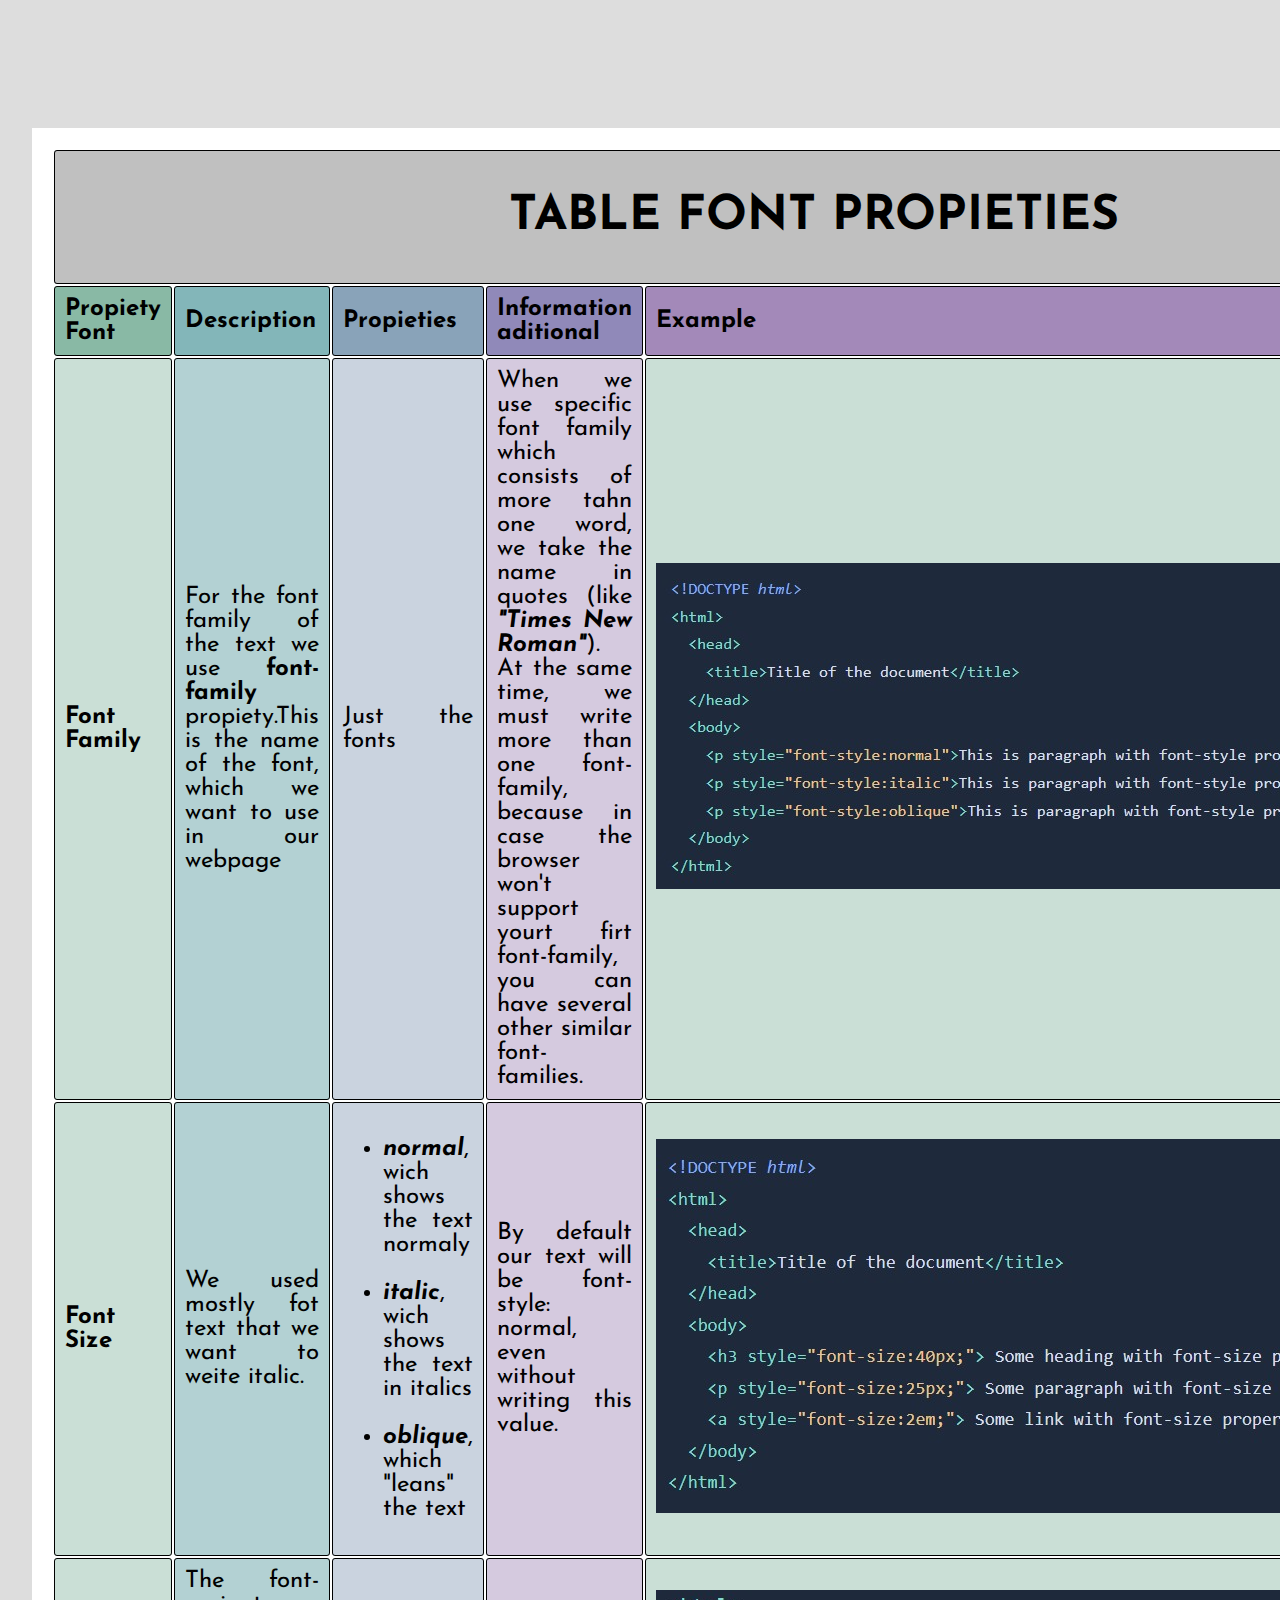
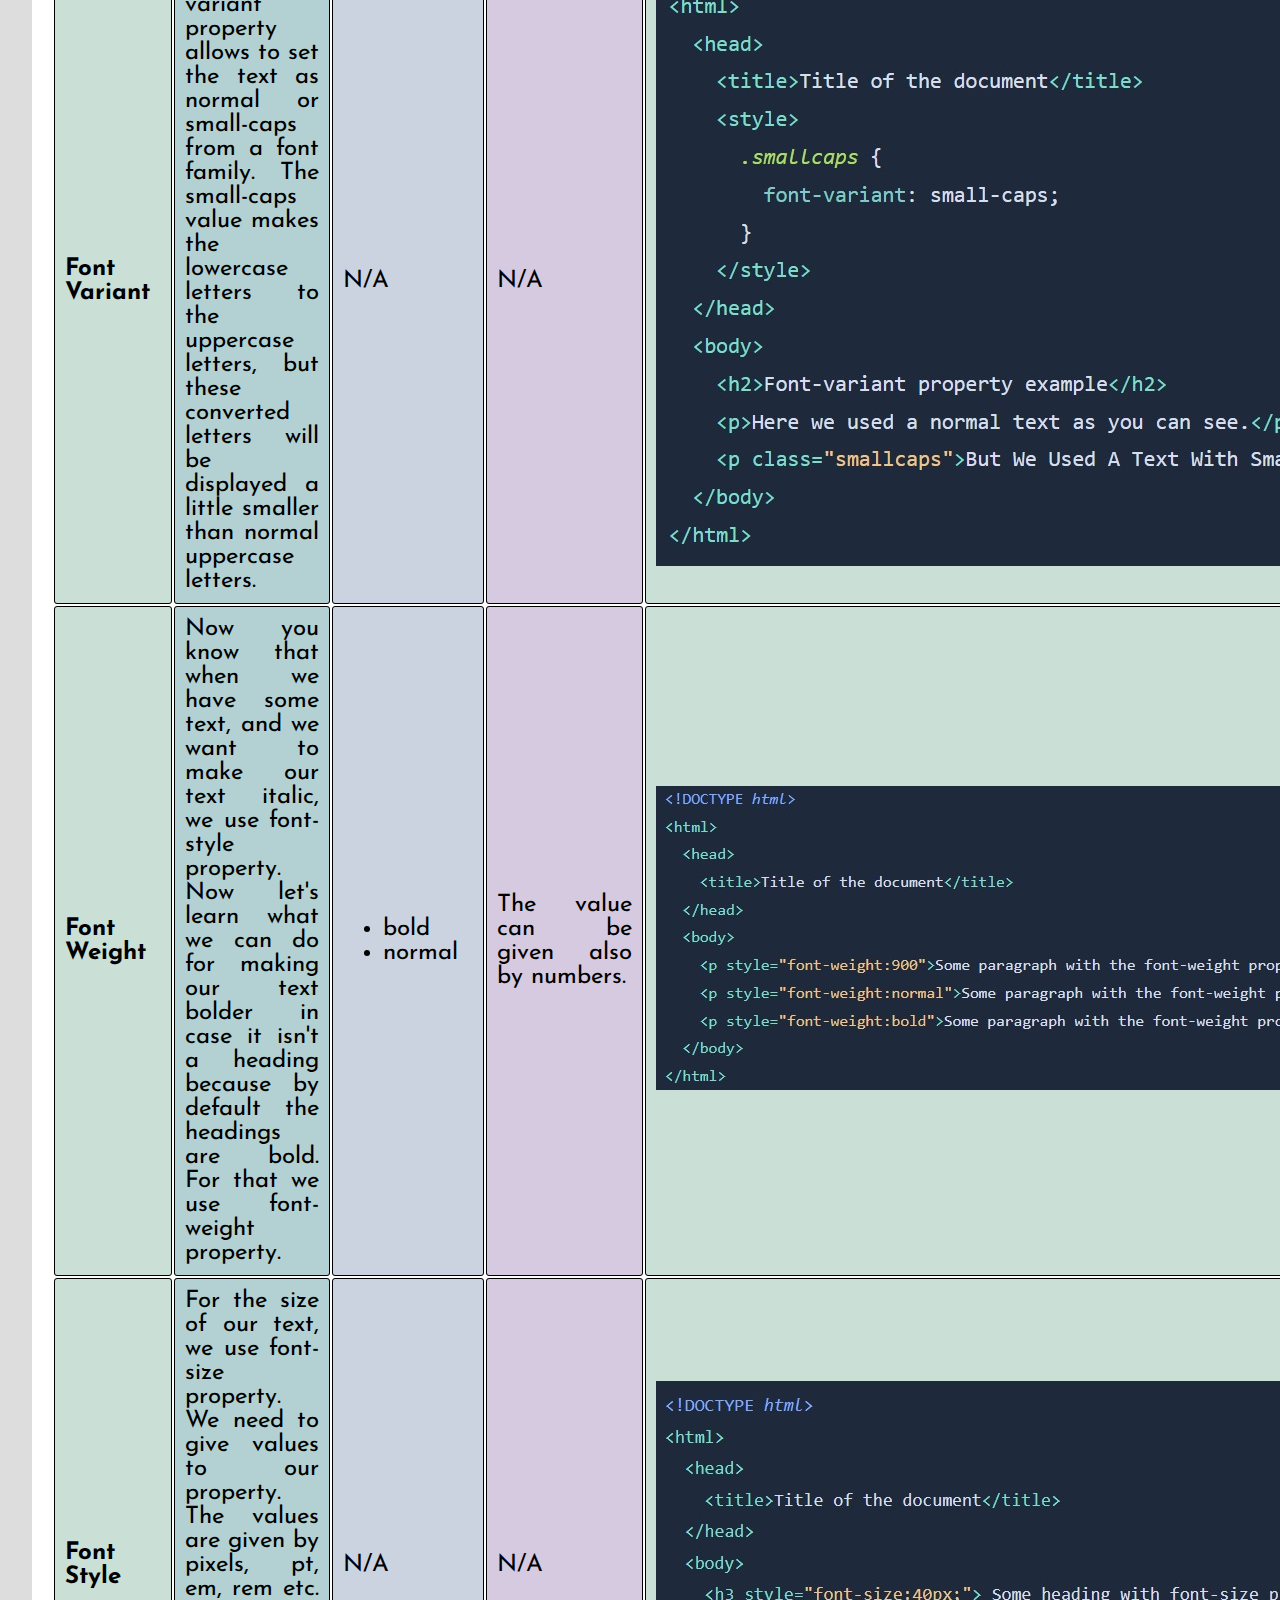
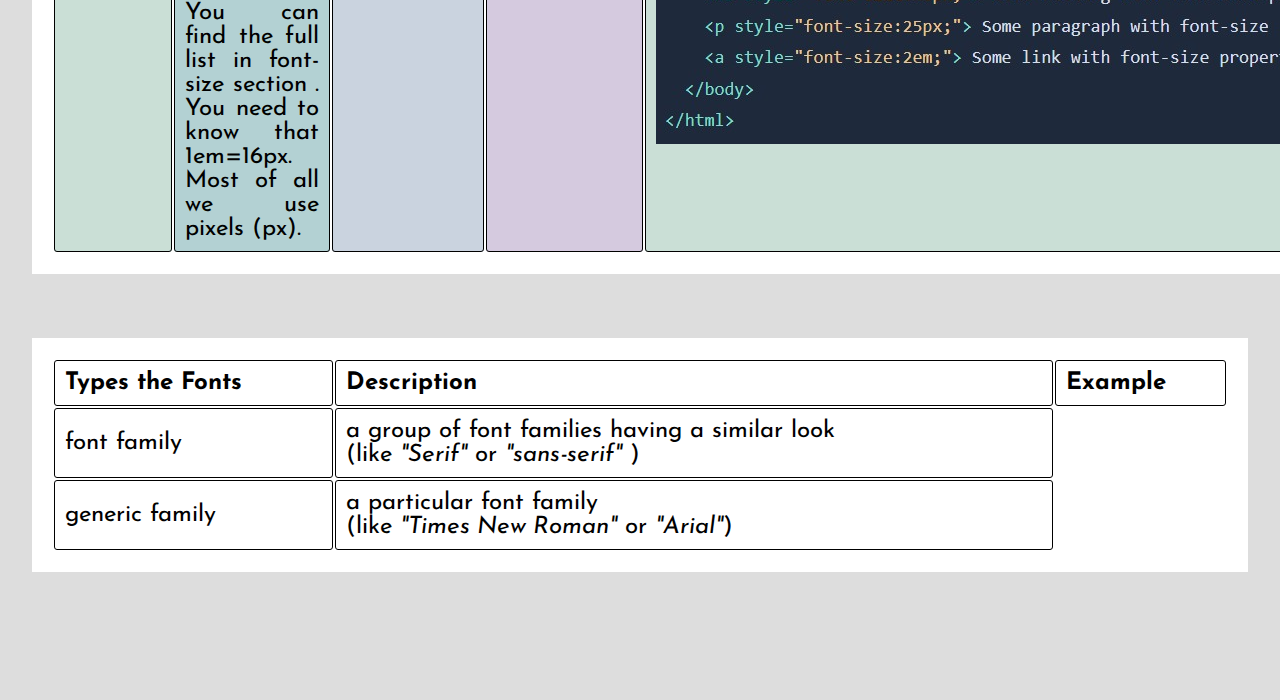
==== index.html @ e83c85e5 "Tables-1" ====
<!DOCTYPE html>
<html lang="en">

<head>
    <meta charset="UTF-8">
    <meta http-equiv="X-UA-Compatible" content="IE=edge">
    <meta name="viewport" content="width=device-width, initial-scale=1.0">
    <title>Propiety Fonts</title>
    <link rel="stylesheet" href="./style.css">
    <!-- FONTS -->
    <link rel="preconnect" href="https://fonts.googleapis.com">
    <link rel="preconnect" href="https://fonts.gstatic.com" crossorigin>
    <link href="https://fonts.googleapis.com/css2?family=Josefin+Sans:ital,wght@0,100;0,200;0,300;0,400;0,500;0,600;1,100;1,200;1,300;1,400;1,500;1,600&display=swap" rel="stylesheet">
    
</head>

<body>
    <table>
        <colgroup span="1" id="col-1"></colgroup>
        <colgroup span="1" id="col-2"></colgroup>
        <colgroup span="1" id="col-3"></colgroup>
        <colgroup span="1" id="col-4"></colgroup>
        <colgroup span="1" id="col-5"></colgroup>
        <!-- HEADER TABLE -->
        <tr id="title">
            <th colspan="5">
                <h1>TABLE FONT PROPIETIES</h1>
            </th>
        </tr>
        <!-- BODY TABLE -->
        <tr id="color-1">
            <th id="head-1">Propiety Font</th>
            <th id="head-2">Description</th>
            <th id="head-3">Propieties</th>
            <th id="head-4">Information aditional</th>
            <th id="head-5">Example</th>
        </tr>
        <tr>
            <td><b>Font Family</b></td>
            <td>For the font family of the text we use <b>font-family</b> propiety.This is the name of the font, which
                we want to use in our webpage</td>
            <td>Just the fonts</td>
            <td>When we use specific font family which consists of more tahn one word, we take the name in quotes (like
                <b><i>"Times New Roman"</i></b>). At the same time, we must write more than one font-family, because in
                case the browser won't support yourt firt font-family, you can have several other similar font-families.
            </td>
            <td><img src="./img/Captura web_16-2-2023_01315_www.w3docs.com.jpeg"></td>
        </tr>
        <tr>
            <td><b>Font Size</b></td>
            <td>We used mostly fot text that we want to weite italic.</td>
            <td>
                <ul>
                    <li><b><i>normal</i></b>, wich shows the text normaly</li><br>
                    <li><b><i>italic</i></b>, wich shows the text in italics</li><br>
                    <li><b><i>oblique</i></b>, which "leans" the text</li>
                </ul>
            </td>
            <td>By default our text will be font-style: normal, even without writing this value.</td>
            <td><img src="./img/Captura web_16-2-2023_01536_www.w3docs.com.jpeg" alt=""></td>
        </tr>
        <tr>
            <td><b>Font Variant</b></td>
            <td>The font-variant property allows to set the text as normal or small-caps from a font family. The small-caps value makes the lowercase letters to the uppercase letters, but these converted letters will be displayed a little smaller than normal uppercase letters.</td>
            <td>N/A</td>
            <td>N/A</td>
            <td><img src="./img/Captura web_16-2-2023_01823_www.w3docs.com.jpeg" alt=""></td>
        </tr>
        <tr>
            <td><b>Font Weight</b></td>
            <td>Now you know that when we have some text, and we want to make our text italic, we use font-style property.
                
                Now let's learn what we can do for making our text bolder in case it isn't a heading because by default the headings are bold.
                
                For that we use font-weight property.
                
            </td>
            <td>
                <ul>
                    <li>bold</li>
                    <li>normal</li>
                </ul>
            </td>
            <td>The value can be given also by numbers.</td>
            <td>
                <img src="./img/Captura web_16-2-2023_02320_www.w3docs.com.jpeg" alt="">
            </td>
        </tr>
        <tr>
            <td><b>Font Style</b></td>
            <td>For the size of our text, we use font-size property.

                We need to give values to our property. The values are given by pixels, pt, em, rem etc. You can find the full list in font-size section . You need to know that 1em=16px. Most of all we use pixels (px).</td>
            <td>N/A</td>
            <td>N/A</td>
            <td><img src="./img/Captura web_16-2-2023_02653_www.w3docs.com.jpeg" alt=""></td>
        </tr>
    </table>
    <br>
    <br>
    <br>
    <br>
    <table>
        <tr>
            <th>Types the Fonts</th>
            <th>Description</th>
            <th>Example</th>
        </tr>
        <tr>
            <td>font family</td>
            <td>a group of font families having a similar look <br>(like <i>"Serif"</i> or <i>"sans-serif"</i> )</td>
        </tr>
        <tr>
            <td>generic family</td>
            <td>a particular font family <br>(like <i>"Times New Roman"</i> or <i>"Arial"</i>) </td>
        </tr>
    </table>
</body>

</html>
---- style.css ----
body {
    padding: 10% 2.5%;
    margin: 0;
    background-color: #dddddd;
    font-family: 'Josefin Sans', sans-serif;
}

table {
    width: 100%;
    background-color: white;
    padding: 20px;
    text-align: justify;
    font-size: 1.5rem;
}

#title {
    background-color: #c0c0c0;
    border: 1px solid black;
    text-align: center;
}


th, td {
    border: 1px solid black;
    padding: 10px;
    border-radius: 3px;
}

#head-1 {
    background-color: rgb(137, 185, 165);
}
#col-1 {
    background-color: rgb(202, 223, 214);
}

#head-2 {
    background-color: rgb(131, 182, 185);
}
#col-2  {
    background-color: rgb(179, 209, 211);
}

#head-3 {
    background-color: rgb(137, 163, 185);
}
#col-3 {
    background-color: rgb(202, 211, 223);
}

#head-4 {
    background-color: rgb(144, 137, 185);
}
#col-4 {
    background-color: rgb(213, 202, 223);
}

#head-5 {
    background-color: rgb(163, 137, 185);
}
#col-5 {
    background-color: rgb(202, 223, 214);
}
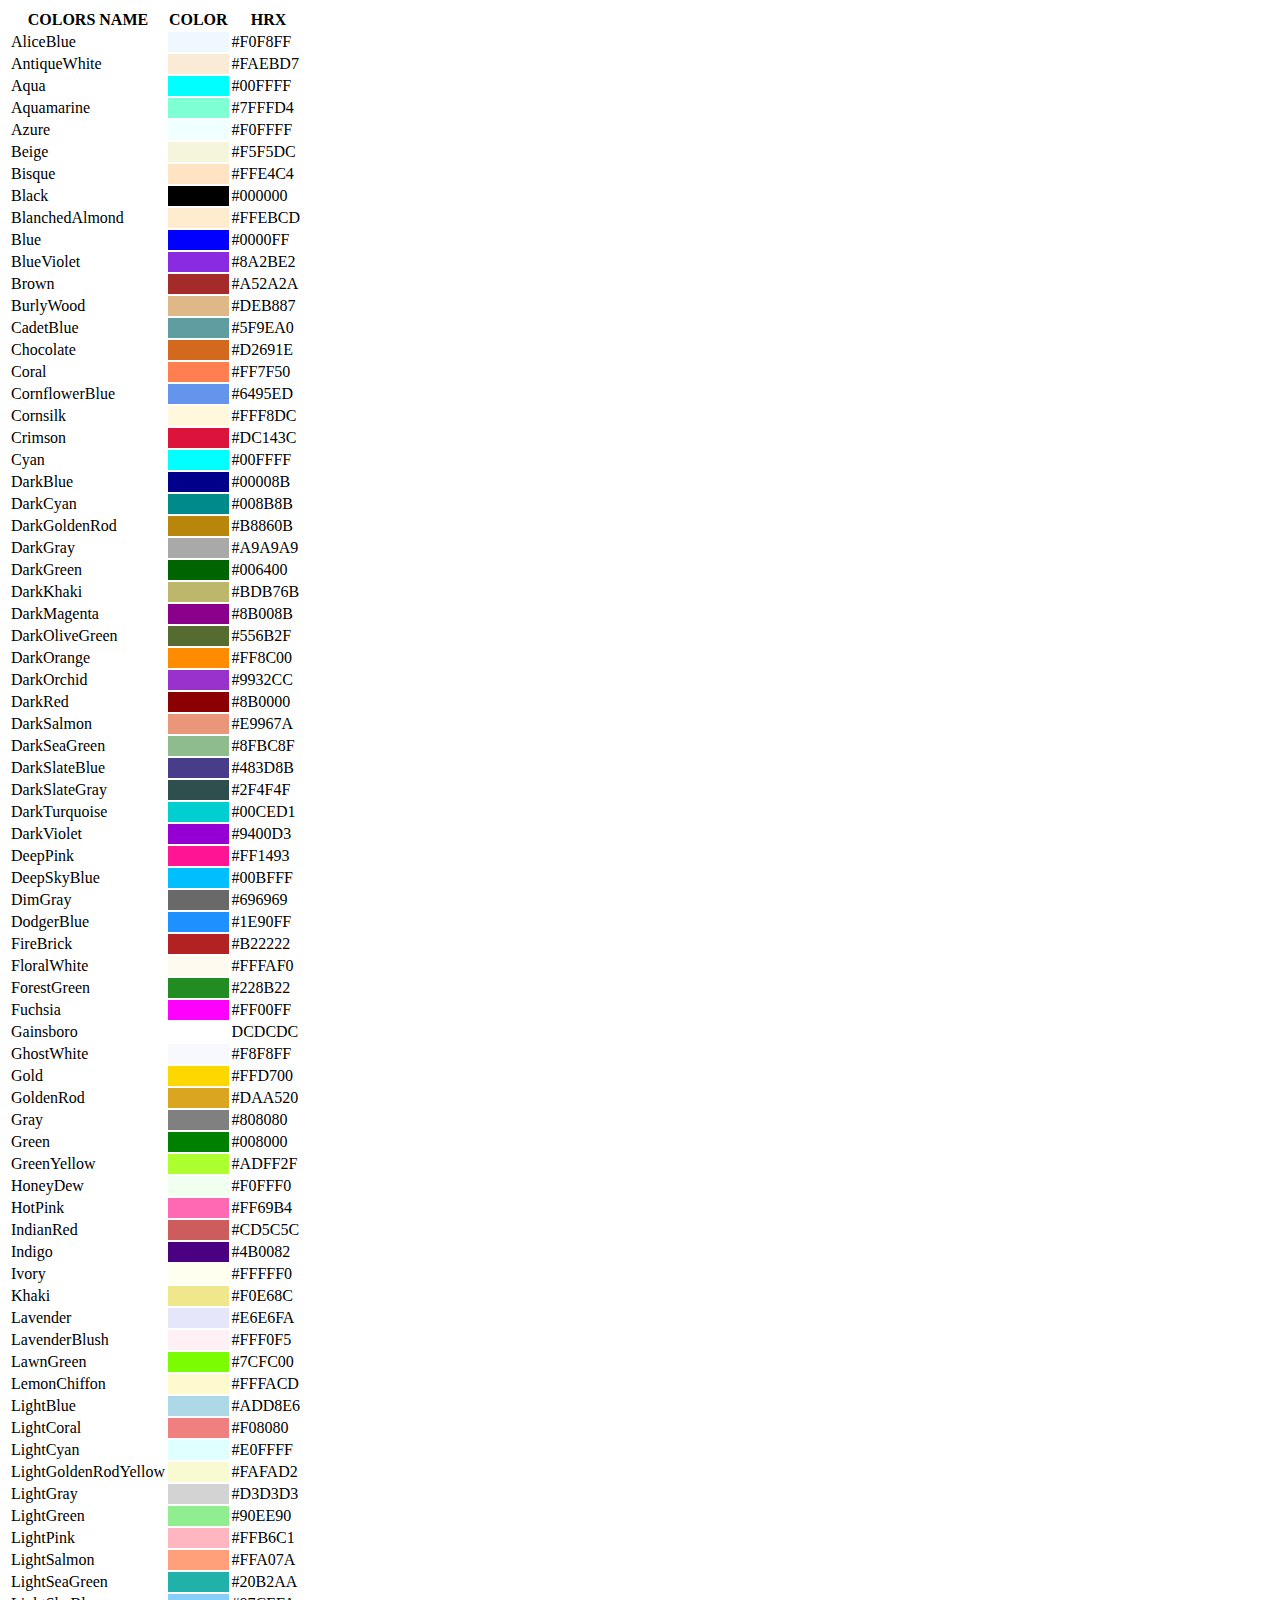
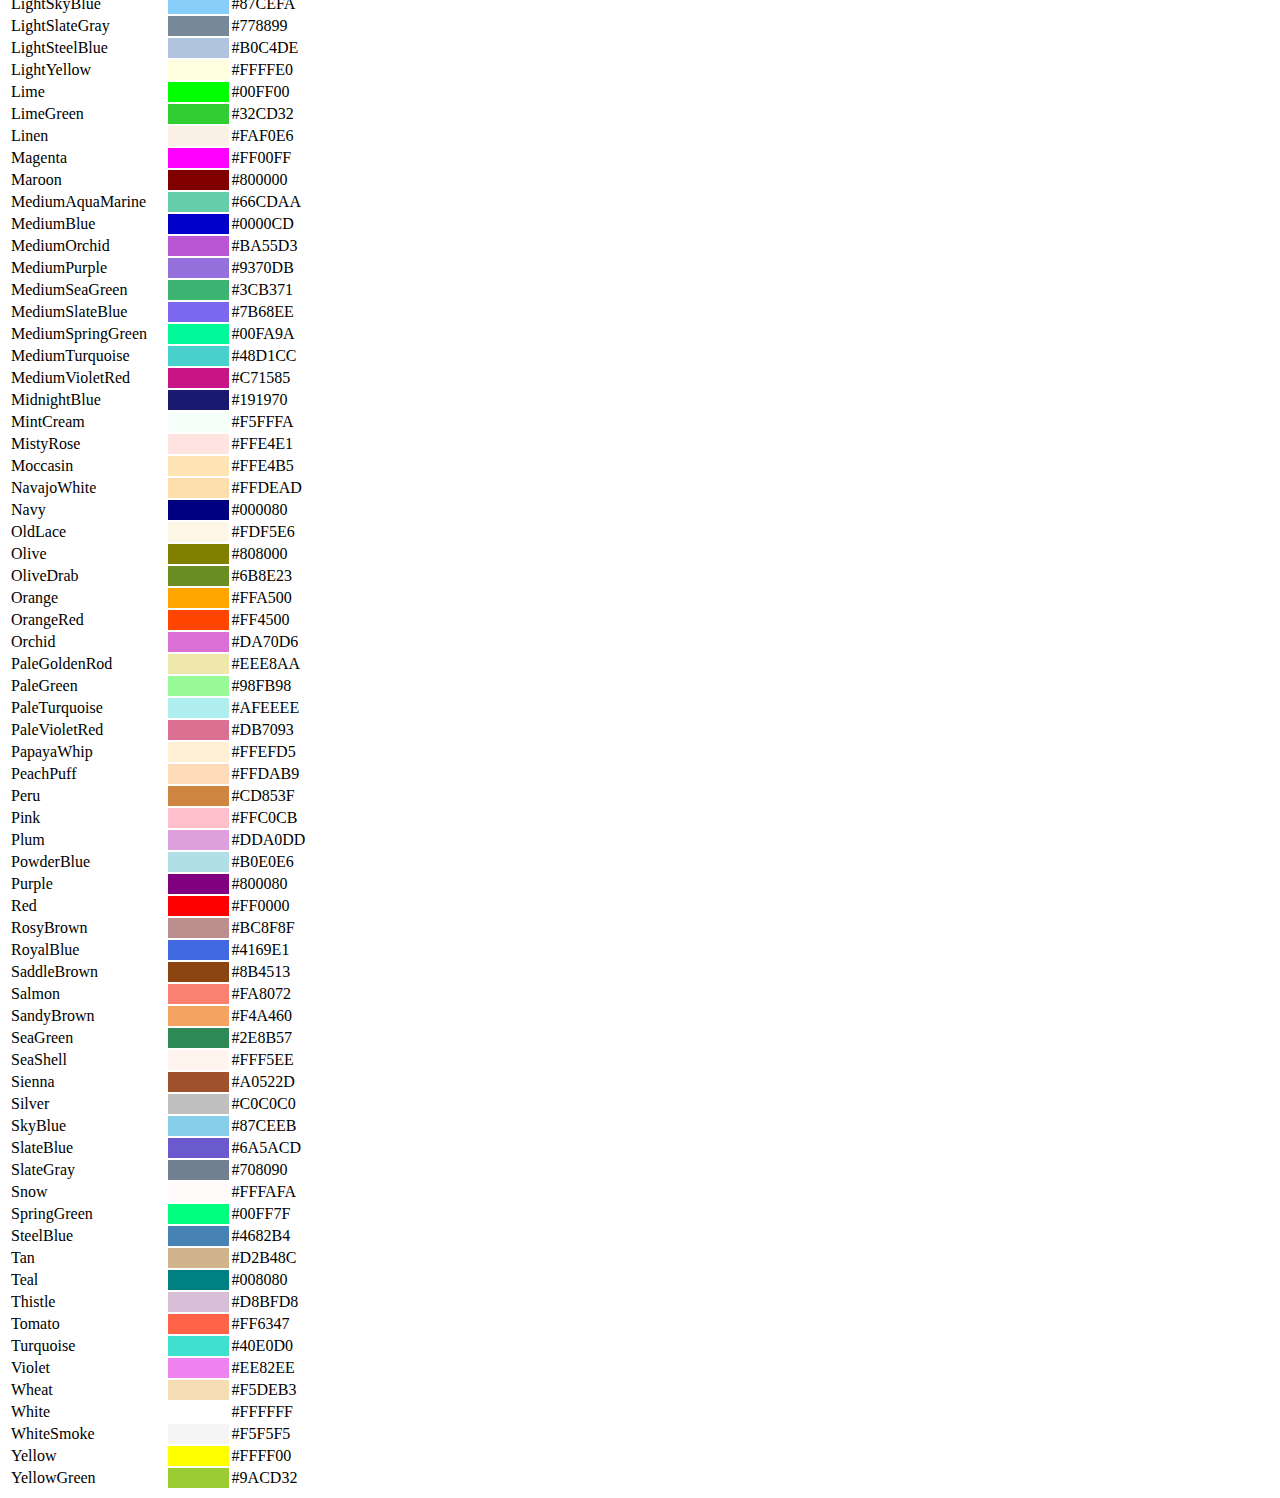
==== commit 5de500b3: "Colors" ====
--- a/index.html
+++ b/index.html
@@ -4,116 +4,811 @@
 <head>
     <meta charset="UTF-8">
     <meta http-equiv="X-UA-Compatible" content="IE=edge">
-    <meta name="viewport" content="width=device-width, initial-scale=1.0">
-    <title>Propiety Fonts</title>
-    <link rel="stylesheet" href="./style.css">
-    <!-- FONTS -->
-    <link rel="preconnect" href="https://fonts.googleapis.com">
-    <link rel="preconnect" href="https://fonts.gstatic.com" crossorigin>
-    <link href="https://fonts.googleapis.com/css2?family=Josefin+Sans:ital,wght@0,100;0,200;0,300;0,400;0,500;0,600;1,100;1,200;1,300;1,400;1,500;1,600&display=swap" rel="stylesheet">
-    
+    <meta name="viewport" content="width=device-width, initial-scale. id=" 1"0">
+    <title>Colors Table</title>
 </head>
+
 
 <body>
     <table>
-        <colgroup span="1" id="col-1"></colgroup>
-        <colgroup span="1" id="col-2"></colgroup>
-        <colgroup span="1" id="col-3"></colgroup>
-        <colgroup span="1" id="col-4"></colgroup>
-        <colgroup span="1" id="col-5"></colgroup>
-        <!-- HEADER TABLE -->
-        <tr id="title">
-            <th colspan="5">
-                <h1>TABLE FONT PROPIETIES</h1>
-            </th>
-        </tr>
-        <!-- BODY TABLE -->
-        <tr id="color-1">
-            <th id="head-1">Propiety Font</th>
-            <th id="head-2">Description</th>
-            <th id="head-3">Propieties</th>
-            <th id="head-4">Information aditional</th>
-            <th id="head-5">Example</th>
-        </tr>
-        <tr>
-            <td><b>Font Family</b></td>
-            <td>For the font family of the text we use <b>font-family</b> propiety.This is the name of the font, which
-                we want to use in our webpage</td>
-            <td>Just the fonts</td>
-            <td>When we use specific font family which consists of more tahn one word, we take the name in quotes (like
-                <b><i>"Times New Roman"</i></b>). At the same time, we must write more than one font-family, because in
-                case the browser won't support yourt firt font-family, you can have several other similar font-families.
-            </td>
-            <td><img src="./img/Captura web_16-2-2023_01315_www.w3docs.com.jpeg"></td>
-        </tr>
-        <tr>
-            <td><b>Font Size</b></td>
-            <td>We used mostly fot text that we want to weite italic.</td>
-            <td>
-                <ul>
-                    <li><b><i>normal</i></b>, wich shows the text normaly</li><br>
-                    <li><b><i>italic</i></b>, wich shows the text in italics</li><br>
-                    <li><b><i>oblique</i></b>, which "leans" the text</li>
-                </ul>
-            </td>
-            <td>By default our text will be font-style: normal, even without writing this value.</td>
-            <td><img src="./img/Captura web_16-2-2023_01536_www.w3docs.com.jpeg" alt=""></td>
-        </tr>
-        <tr>
-            <td><b>Font Variant</b></td>
-            <td>The font-variant property allows to set the text as normal or small-caps from a font family. The small-caps value makes the lowercase letters to the uppercase letters, but these converted letters will be displayed a little smaller than normal uppercase letters.</td>
-            <td>N/A</td>
-            <td>N/A</td>
-            <td><img src="./img/Captura web_16-2-2023_01823_www.w3docs.com.jpeg" alt=""></td>
-        </tr>
-        <tr>
-            <td><b>Font Weight</b></td>
-            <td>Now you know that when we have some text, and we want to make our text italic, we use font-style property.
-                
-                Now let's learn what we can do for making our text bolder in case it isn't a heading because by default the headings are bold.
-                
-                For that we use font-weight property.
-                
-            </td>
-            <td>
-                <ul>
-                    <li>bold</li>
-                    <li>normal</li>
-                </ul>
-            </td>
-            <td>The value can be given also by numbers.</td>
-            <td>
-                <img src="./img/Captura web_16-2-2023_02320_www.w3docs.com.jpeg" alt="">
-            </td>
-        </tr>
-        <tr>
-            <td><b>Font Style</b></td>
-            <td>For the size of our text, we use font-size property.
-
-                We need to give values to our property. The values are given by pixels, pt, em, rem etc. You can find the full list in font-size section . You need to know that 1em=16px. Most of all we use pixels (px).</td>
-            <td>N/A</td>
-            <td>N/A</td>
-            <td><img src="./img/Captura web_16-2-2023_02653_www.w3docs.com.jpeg" alt=""></td>
-        </tr>
-    </table>
-    <br>
-    <br>
-    <br>
-    <br>
-    <table>
-        <tr>
-            <th>Types the Fonts</th>
-            <th>Description</th>
-            <th>Example</th>
-        </tr>
-        <tr>
-            <td>font family</td>
-            <td>a group of font families having a similar look <br>(like <i>"Serif"</i> or <i>"sans-serif"</i> )</td>
-        </tr>
-        <tr>
-            <td>generic family</td>
-            <td>a particular font family <br>(like <i>"Times New Roman"</i> or <i>"Arial"</i>) </td>
-        </tr>
+        <thead>
+            <tr>
+                <th><b>COLORS NAME</b></th>
+                <th><b>COLOR</b></th>
+                <th><b>HRX</b></th>
+            </tr>
+        </thead>
+        <tbody>
+            <tr>
+                <td>AliceBlue</td>
+                <td style="background:#F0F8FF"></td>
+                <td>#F0F8FF</td>
+            </tr>
+            <tr>
+                <td>AntiqueWhite </td>
+                <td style="background:#FAEBD7"></td>
+                <td>#FAEBD7</td>
+            </tr>
+            <tr>
+                <td>Aqua</td>
+                <td style="background:#00FFFF"></td>
+                <td>#00FFFF</td>
+            </tr>
+            <tr>
+                <td>Aquamarine </td>
+                <td style="background:#7FFFD4"></td>
+                <td>#7FFFD4</td>
+            </tr>
+            <tr>
+                <td>Azure </td>
+                <td style="background:#F0FFFF"></td>
+                <td>#F0FFFF</td>
+            </tr>
+            <tr>
+                <td>Beige </td>
+                <td style="background:#F5F5DC"></td>
+                <td>#F5F5DC</td>
+            </tr>
+            <tr>
+                <td>Bisque</td>
+                <td style="background:#FFE4C4"></td>
+                <td>#FFE4C4</td>
+            </tr>
+            <tr>
+                <td>Black</td>
+                <td style="background:#000000"></td>
+                <td>#000000</td>
+            </tr>
+            <tr>
+                <td>BlanchedAlmond </td>
+                <td style="background:#FFEBCD"></td>
+                <td>#FFEBCD</td>
+            </tr>
+            <tr>
+                <td>Blue</td>
+                <td style="background:#0000FF"></td>
+                <td>#0000FF</td>
+            </tr>
+            <tr>
+                <td>BlueViolet </td>
+                <td style="background:#8A2BE2"></td>
+                <td>#8A2BE2</td>
+            </tr>
+            <tr>
+                <td>Brown</td>
+                <td style="background:#A52A2A"></td>
+                <td>#A52A2A</td>
+            </tr>
+            <tr>
+                <td>BurlyWood </td>
+                <td style="background:#DEB887"></td>
+                <td>#DEB887</td>
+            </tr>
+            <tr>
+                <td>CadetBlue </td>
+                <td style="background:#5F9EA0"></td>
+                <td>#5F9EA0</td>
+            </tr>
+            <tr>
+                <td>Chocolate </td>
+                <td style="background:#D2691E"></td>
+                <td>#D2691E</td>
+            </tr>
+            <tr>
+                <td>Coral </td>
+                <td style="background:#FF7F50"></td>
+                <td>#FF7F50</td>
+            </tr>
+            <tr>
+                <td>CornflowerBlue </td>
+                <td style="background:#6495ED"></td>
+                <td>#6495ED</td>
+            </tr>
+            <tr>
+                <td>Cornsilk </td>
+                <td style="background:#FFF8DC"></td>
+                <td>#FFF8DC</td>
+            </tr>
+            <tr>
+                <td>Crimson </td>
+                <td style="background:#DC143C"></td>
+                <td>#DC143C</td>
+            </tr>
+            <tr>
+                <td>Cyan </td>
+                <td style="background:#00FFFF"></td>
+                <td>#00FFFF</td>
+            </tr>
+            <tr>
+                <td>DarkBlue </td>
+                <td style="background:#00008B"></td>
+                <td>#00008B</td>
+            </tr>
+            <tr>
+                <td>DarkCyan </td>
+                <td style="background:#008B8B"></td>
+                <td>#008B8B</td>
+            </tr>
+            <tr>
+                <td>DarkGoldenRod </td>
+                <td style="background:#B8860B"></td>
+                <td>#B8860B</td>
+            </tr>
+            <tr>
+                <td>DarkGray </td>
+                <td style="background:#A9A9A9"></td>
+                <td>#A9A9A9</td>
+            </tr>
+            <tr>
+                <td>DarkGreen </td>
+                <td style="background:#006400"></td>
+                <td>#006400</td>
+            </tr>
+            <tr>
+                <td>DarkKhaki </td>
+                <td style="background:#BDB76B"></td>
+                <td>#BDB76B</td>
+            </tr>
+            <tr>
+                <td>DarkMagenta </td>
+                <td style="background:#8B008B"></td>
+                <td>#8B008B</td>
+            </tr>
+            <tr>
+                <td>DarkOliveGreen </td>
+                <td style="background:#556B2F"></td>
+                <td>#556B2F</td>
+            </tr>
+            <tr>
+                <td>DarkOrange </td>
+                <td style="background:#FF8C00"></td>
+                <td>#FF8C00</td>
+            </tr>
+            <tr>
+                <td>DarkOrchid </td>
+                <td style="background:#9932CC"></td>
+                <td>#9932CC</td>
+            </tr>
+            <tr>
+                <td>DarkRed </td>
+                <td style="background:#8B0000"></td>
+                <td>#8B0000</td>
+            </tr>
+            <tr>
+                <td>DarkSalmon </td>
+                <td style="background:#E9967A"></td>
+                <td>#E9967A</td>
+            </tr>
+            <tr>
+                <td>DarkSeaGreen </td>
+                <td style="background:#8FBC8F"></td>
+                <td>#8FBC8F</td>
+            </tr>
+            <tr>
+                <td>DarkSlateBlue </td>
+                <td style="background:#483D8B"></td>
+                <td>#483D8B</td>
+            </tr>
+            <tr>
+                <td>DarkSlateGray </td>
+                <td style="background:#2F4F4F"></td>
+                <td>#2F4F4F</td>
+            </tr>
+            <tr>
+                <td>DarkTurquoise </td>
+                <td style="background:#00CED1"></td>
+                <td>#00CED1</td>
+            </tr>
+            <tr>
+                <td>DarkViolet </td>
+                <td style="background:#9400D3"></td>
+                <td>#9400D3</td>
+            </tr>
+            <tr>
+                <td>DeepPink </td>
+                <td style="background:#FF1493"></td>
+                <td>#FF1493</td>
+            </tr>
+            <tr>
+                <td>DeepSkyBlue </td>
+                <td style="background:#00BFFF"></td>
+                <td>#00BFFF</td>
+            </tr>
+            <tr>
+                <td>DimGray </td>
+                <td style="background:#696969"></td>
+                <td>#696969</td>
+            </tr>
+            <tr>
+                <td>DodgerBlue </td>
+                <td style="background:#1E90FF"></td>
+                <td>#1E90FF</td>
+            </tr>
+            <tr>
+                <td>FireBrick </td>
+                <td style="background:#B22222"></td>
+                <td>#B22222</td>
+            </tr>
+            <tr>
+                <td>FloralWhite </td>
+                <td style="background:#FFFAF0"></td>
+                <td>#FFFAF0</td>
+            </tr>
+            <tr>
+                <td>ForestGreen </td>
+                <td style="background:#228B22"></td>
+                <td>#228B22</td>
+            </tr>
+            <tr>
+                <td>Fuchsia </td>
+                <td style="background:#FF00FF"></td>
+                <td>#FF00FF</td>
+            </tr>
+            <tr>
+                <td>Gainsboro </td>
+                <td style="background:DCDCDC"></td>
+                <td>DCDCDC</td>
+            </tr>
+            <tr>
+                <td>GhostWhite </td>
+                <td style="background:#F8F8FF"></td>
+                <td>#F8F8FF</td>
+            </tr>
+            <tr>
+                <td>Gold </td>
+                <td style="background:#FFD700"></td>
+                <td>#FFD700</td>
+            </tr>
+            <tr>
+                <td>GoldenRod </td>
+                <td style="background:#DAA520"></td>
+                <td>#DAA520</td>
+            </tr>
+            <tr>
+                <td>Gray </td>
+                <td style="background:#808080"></td>
+                <td>#808080</td>
+            </tr>
+            <tr>
+                <td>Green </td>
+                <td style="background:#008000"></td>
+                <td>#008000</td>
+            </tr>
+            <tr>
+                <td>GreenYellow </td>
+                <td style="background:#ADFF2F"></td>
+                <td>#ADFF2F</td>
+            </tr>
+            <tr>
+                <td> HoneyDew </td>
+                <td style="background:#F0FFF0"></td>
+                <td>#F0FFF0</td>
+            </tr>
+            <tr>
+                <td>HotPink </td>
+                <td style="background:#FF69B4"></td>
+                <td>#FF69B4</td>
+            </tr>
+            <tr>
+                <td>IndianRed </td>
+                <td style="background:#CD5C5C"></td>
+                <td>#CD5C5C</td>
+            </tr>
+            <tr>
+                <td>Indigo</td>
+                <td style="background:#4B0082"></td>
+                <td>#4B0082</td>
+            </tr>
+            <tr>
+                <td>Ivory</td>
+                <td style="background:#FFFFF0"></td>
+                <td>#FFFFF0</td>
+            </tr>
+            <tr>
+                <td>Khaki</td>
+                <td style="background:#F0E68C"></td>
+                <td>#F0E68C</td>
+            </tr>
+            <tr>
+                <td> Lavender</td>
+                <td style="background:#E6E6FA"></td>
+                <td>#E6E6FA</td>
+            </tr>
+            <tr>
+                <td>LavenderBlush</td>
+                <td style="background:#FFF0F5"></td>
+                <td>#FFF0F5</td>
+            </tr>
+            <tr>
+                <td>LawnGreen</td>
+                <td style="background:#7CFC00"></td>
+                <td>#7CFC00</td>
+            </tr>
+            <tr>
+                <td>LemonChiffon </td>
+                <td style="background:#FFFACD"></td>
+                <td>#FFFACD</td>
+            </tr>
+            <tr>
+                <td>LightBlue</td>
+                <td style="background:#ADD8E6"></td>
+                <td>#ADD8E6</td>
+            </tr>
+            <tr>
+                <td>LightCoral </td>
+                <td style="background:#F08080"></td>
+                <td>#F08080</td>
+            </tr>
+            <tr>
+                <td>LightCyan </td>
+                <td style="background:#E0FFFF"></td>
+                <td>#E0FFFF</td>
+            </tr>
+            <tr>
+                <td>LightGoldenRodYellow</td>
+                <td bgcolor="#FAFAD2"></td>
+                <td>#FAFAD2</td>
+            </tr>
+
+
+            <tr>
+                <td>LightGray</td>
+                <td bgcolor="#D3D3D3"></td>
+                <td>#D3D3D3</td>
+
+            </tr>
+
+
+            <tr>
+                <td>LightGreen</td>
+                <td bgcolor="#90EE90"></td>
+                <td>#90EE90</td>
+
+
+            </tr>
+
+
+            <tr>
+                <td>LightPink</td>
+                <td bgcolor="#FFB6C1"></td>
+                <td>#FFB6C1</td>
+
+
+            </tr>
+
+
+            <tr>
+                <td>LightSalmon</td>
+                <td bgcolor="#FFA07A"></td>
+                <td>#FFA07A</td>
+
+            </tr>
+
+
+            <tr>
+                <td>LightSeaGreen</td>
+                <td bgcolor="#20B2AA"></td>
+                <td>#20B2AA</td>
+
+            </tr>
+
+
+            <tr>
+
+                <td>LightSkyBlue</td>
+                <td bgcolor="#87CEFA"></td>
+                <td>#87CEFA</td>
+            </tr>
+
+
+            <tr>
+                <td>LightSlateGray</td>
+                <td bgcolor="#778899"></td>
+                <td>#778899</td>
+            </tr>
+
+
+            <tr>
+                <td>LightSteelBlue</td>
+                <td bgcolor="#B0C4DE"></td>
+                <td>#B0C4DE</td>
+            </tr>
+
+
+            <tr>
+                <td>LightYellow</td>
+                <td bgcolor="#FFFFE0"></td>
+                <td>#FFFFE0</td>
+            </tr>
+
+            <tr>
+                <td>Lime</td>
+                <td bgcolor="#00FF00"></td>
+                <td>#00FF00</td>
+            </tr>
+
+            <tr>
+                <td>LimeGreen</td>
+                <td bgcolor="#32CD32"></td>
+                <td>#32CD32</td>
+            </tr>
+
+            <tr>
+                <td>Linen</td>
+                <td bgcolor="#FAF0E6"></td>
+                <td>#FAF0E6</td>
+            </tr>
+
+            <tr>
+                <td>Magenta</td>
+                <td bgcolor="#FF00FF"></td>
+                <td>#FF00FF</td>
+            </tr>
+
+            <tr>
+                <td>Maroon</td>
+                <td bgcolor="#800000"></td>
+                <td>#800000</td>
+            </tr>
+
+            <tr>
+                <td>MediumAquaMarine</td>
+                <td bgcolor="#66CDAA"></td>
+                <td>#66CDAA</td>
+            </tr>
+
+            <tr>
+                <td>MediumBlue</td>
+                <td bgcolor="#0000CD"></td>
+                <td>#0000CD</td>
+            </tr>
+
+            <tr>
+                <td>MediumOrchid</td>
+                <td bgcolor="#BA55D3"></td>
+                <td>#BA55D3</td>
+            </tr>
+
+            <tr>
+                <td>MediumPurple</td>
+                <td bgcolor="#9370DB"></td>
+                <td>#9370DB</td>
+            </tr>
+
+
+            <tr>
+                <td>MediumSeaGreen</td>
+                <td bgcolor="#3CB371"></td>
+                <td>#3CB371</td>
+            </tr>
+
+            <tr>
+                <td>MediumSlateBlue</td>
+                <td bgcolor="#7B68EE"></td>
+                <td>#7B68EE</td>
+            </tr>
+
+
+            <tr>
+                <td>MediumSpringGreen</td>
+                <td bgcolor="#00FA9A"></td>
+                <td>#00FA9A</td>
+            </tr>
+
+            <tr>
+                <td>MediumTurquoise</td>
+                <td bgcolor="#48D1CC"></td>
+                <td>#48D1CC</td>
+            </tr>
+
+            <tr>
+                <td>MediumVioletRed</td>
+                <td bgcolor="#C71585"></td>
+                <td>#C71585</td>
+            </tr>
+
+            <tr>
+                <td>MidnightBlue</td>
+                <td bgcolor="#191970">&nbsp;</td>
+                <td>#191970</td>
+            </tr>
+
+            <tr>
+                <td>MintCream</td>
+                <td bgcolor="#F5FFFA">&nbsp;</td>
+                <td>#F5FFFA</td>
+            </tr>
+
+            <tr>
+                <td>MistyRose</td>
+                <td bgcolor="#FFE4E1">&nbsp;</td>
+                <td>#FFE4E1</td>
+            </tr>
+
+            <tr>
+                <td>Moccasin</td>
+                <td bgcolor="#FFE4B5">&nbsp;</td>
+                <td>#FFE4B5</td>
+            </tr>
+
+            <tr>
+                <td>NavajoWhite</td>
+                <td bgcolor="#FFDEAD">&nbsp;</td>
+                <td>#FFDEAD</td>
+            </tr>
+
+            <tr>
+                <td>Navy</td>
+                <td bgcolor="#000080">&nbsp;</td>
+                <td>#000080</td>
+            </tr>
+
+            <tr>
+                <td>OldLace</td>
+                <td bgcolor="#FDF5E6">&nbsp;</td>
+                <td>#FDF5E6</td>
+            </tr>
+
+            <tr>
+                <td>Olive</td>
+                <td bgcolor="#808000">&nbsp;</td>
+                <td>#808000</td>
+            </tr>
+
+            <tr>
+                <td>OliveDrab</td>
+                <td bgcolor="#6B8E23">&nbsp;</td>
+                <td>#6B8E23</td>
+            </tr>
+
+            <tr>
+                <td>Orange</td>
+                <td bgcolor="#FFA500">&nbsp;</td>
+                <td>#FFA500</td>
+            </tr>
+
+            <tr>
+                <td>OrangeRed</td>
+                <td bgcolor="#FF4500">&nbsp;</td>
+                <td>#FF4500</td>
+            </tr>
+
+            <tr>
+                <td>Orchid</td>
+                <td bgcolor="#DA70D6">&nbsp;</td>
+                <td>#DA70D6</td>
+            </tr>
+
+            <tr>
+                <td>PaleGoldenRod</td>
+                <td bgcolor="#EEE8AA">&nbsp;</td>
+                <td>#EEE8AA</td>
+            </tr>
+
+            <tr>
+                <td>PaleGreen</td>
+                <td bgcolor="#98FB98">&nbsp;</td>
+                <td>#98FB98</td>
+            </tr>
+
+            <tr>
+                <td>PaleTurquoise</td>
+                <td bgcolor="#AFEEEE">&nbsp;</td>
+                <td>#AFEEEE</td>
+            </tr>
+
+
+            <tr>
+                <td>PaleVioletRed</td>
+                <td bgcolor="#DB7093">&nbsp;</td>
+                <td>#DB7093</td>
+            </tr>
+
+            <tr>
+                <td>PapayaWhip</td>
+                <td bgcolor="#FFEFD5">&nbsp;</td>
+                <td>#FFEFD5</td>
+            </tr>
+
+            <tr>
+                <td>PeachPuff</td>
+                <td bgcolor="#FFDAB9">&nbsp;</td>
+                <td>#FFDAB9</td>
+            </tr>
+
+            <tr>
+                <td>Peru</td>
+                <td bgcolor="#CD853F">&nbsp;</td>
+                <td>#CD853F</td>
+            </tr>
+
+            <tr>
+                <td>Pink</td>
+                <td bgcolor="#FFC0CB">&nbsp;</td>
+                <td>#FFC0CB</td>
+            </tr>
+
+
+            <tr>
+                <td>Plum</td>
+                <td bgcolor="#DDA0DD">&nbsp;</td>
+                <td>#DDA0DD</td>
+            </tr>
+
+            <tr>
+                <td>PowderBlue</td>
+                <td bgcolor="#B0E0E6">&nbsp;</td>
+                <td>#B0E0E6</td>
+            </tr>
+
+            <tr>
+                <td>Purple</td>
+                <td bgcolor="#800080">&nbsp;</td>
+                <td>#800080</td>
+            </tr>
+
+            <tr>
+                <td>Red</td>
+                <td bgcolor="#FF0000">&nbsp;</td>
+                <td>#FF0000</td>
+            </tr>
+
+            <tr>
+                <td>RosyBrown</td>
+                <td bgcolor="#BC8F8F">&nbsp;</td>
+                <td>#BC8F8F</td>
+            </tr>
+
+            <tr>
+                <td>RoyalBlue</td>
+                <td bgcolor="#4169E1">&nbsp;</td>
+                <td>#4169E1</td>
+            </tr>
+
+            <tr>
+                <td>SaddleBrown</td>
+                <td bgcolor="#8B4513">&nbsp;</td>
+                <td>#8B4513</td>
+            </tr>
+
+            <tr>
+                <td>Salmon</td>
+                <td bgcolor="#FA8072">&nbsp;</td>
+                <td>#FA8072</td>
+            </tr>
+
+            <tr>
+                <td>SandyBrown</td>
+                <td bgcolor="#F4A460">&nbsp;</td>
+                <td>#F4A460</td>
+            </tr>
+
+            <tr>
+                <td>SeaGreen</td>
+                <td bgcolor="#2E8B57">&nbsp;</td>
+                <td>#2E8B57</td>
+            </tr>
+
+            <tr>
+                <td>SeaShell</td>
+                <td bgcolor="#FFF5EE">&nbsp;</td>
+                <td>#FFF5EE</td>
+            </tr>
+
+            <tr>
+                <td>Sienna</td>
+                <td bgcolor="#A0522D">&nbsp;</td>
+                <td>#A0522D</td>
+            </tr>
+
+            <tr>
+                <td>Silver</td>
+                <td bgcolor="#C0C0C0">&nbsp;</td>
+                <td>#C0C0C0</td>
+            </tr>
+
+            <tr>
+                <td>SkyBlue</td>
+                <td bgcolor="#87CEEB">&nbsp;</td>
+                <td>#87CEEB</td>
+            </tr>
+
+            <tr>
+                <td>SlateBlue</td>
+                <td bgcolor="#6A5ACD">&nbsp;</td>
+                <td>#6A5ACD</td>
+            </tr>
+
+            <tr>
+                <td>SlateGray</td>
+                <td bgcolor="#708090">&nbsp;</td>
+                <td>#708090</td>
+            </tr>
+
+            <tr>
+                <td>Snow</td>
+                <td bgcolor="#FFFAFA">&nbsp;</td>
+                <td>#FFFAFA</td>
+            </tr>
+
+            <tr>
+                <td>SpringGreen</td>
+                <td bgcolor="#00FF7F">&nbsp;</td>
+                <td>#00FF7F</td>
+            </tr>
+
+            <tr>
+                <td>SteelBlue</td>
+                <td bgcolor="#4682B4">&nbsp;</td>
+                <td>#4682B4</td>
+            </tr>
+
+            <tr>
+                <td>Tan</td>
+                <td bgcolor="#D2B48C">&nbsp;</td>
+                <td>#D2B48C</td>
+            </tr>
+
+            <tr>
+                <td>Teal</td>
+                <td bgcolor="#008080">&nbsp;</td>
+                <td>#008080</td>
+            </tr>
+
+            <tr>
+                <td>Thistle</td>
+                <td bgcolor="#D8BFD8"></td>
+                <td>#D8BFD8</td>
+            </tr>
+
+            <tr>
+                <td>Tomato</td>
+                <td bgcolor="#FF6347"></td>
+                <td>#FF6347</td>
+            </tr>
+
+            <tr>
+                <td>Turquoise</td>
+                <td bgcolor="#40E0D0"></td>
+                <td>#40E0D0</td>
+            </tr>
+
+            <tr>
+                <td>Violet</td>
+                <td bgcolor="#EE82EE"></td>
+                <td>#EE82EE</td>
+            </tr>
+
+            <tr>
+                <td>Wheat</td>
+                <td bgcolor="#F5DEB3"></td>
+                <td>#F5DEB3</td>
+            </tr>
+
+            <tr>
+                <td>White</td>
+                <td bgcolor="#FFFFFF"></td>
+                <td>#FFFFFF</td>
+            </tr>
+
+            <tr>
+                <td>WhiteSmoke</td>
+                <td bgcolor="#F5F5F5"></td>
+                <td>#F5F5F5</td>
+            </tr>
+
+            <tr>
+                <td>Yellow</td>
+                <td bgcolor="#FFFF00"></td>
+                <td>#FFFF00</td>
+            </tr>
+
+            <tr>
+                <td>YellowGreen</td>
+                <td bgcolor="#9ACD32"></td>
+                <td>#9ACD32</td>
+            </tr>
+        </tbody>
     </table>
 </body>
 
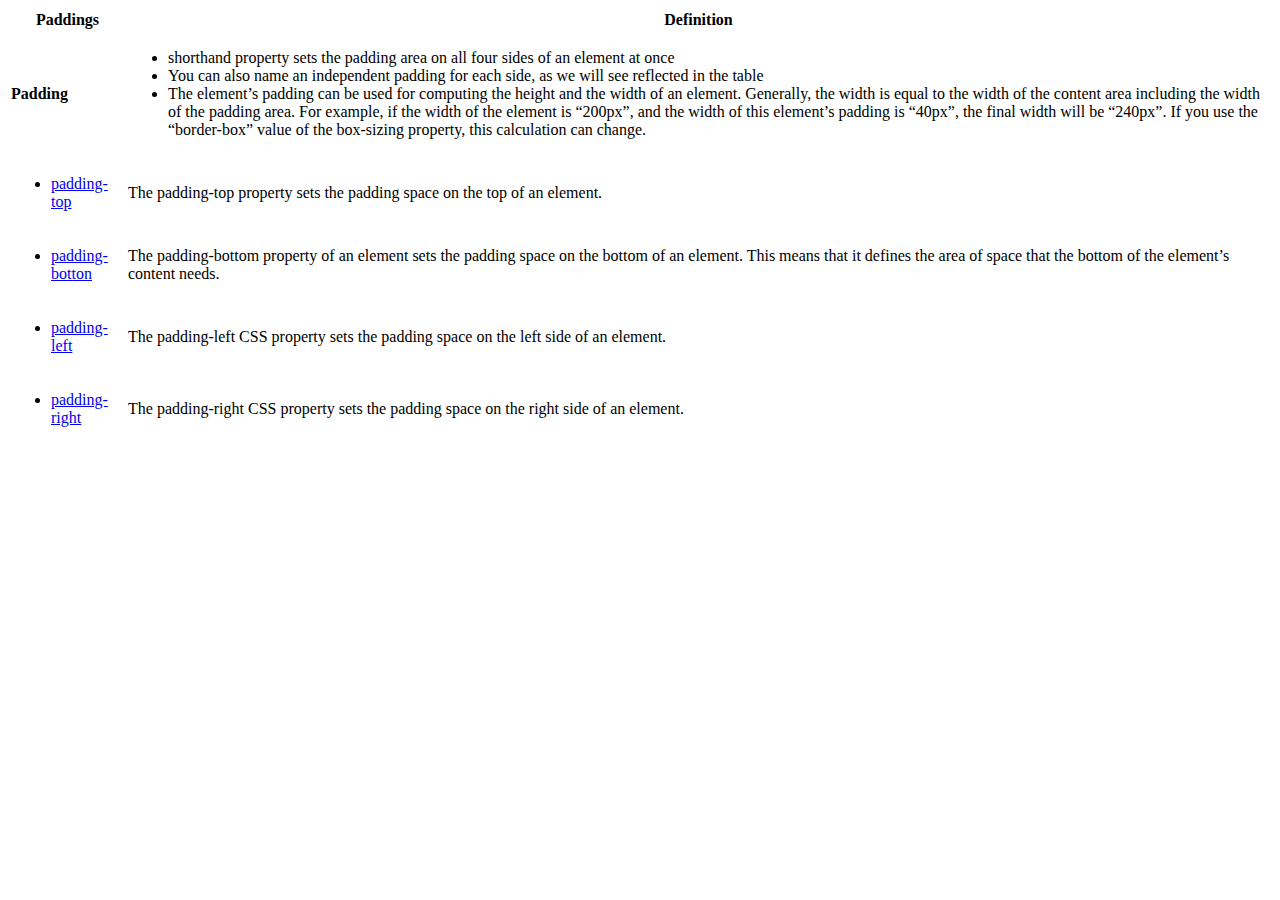
==== commit a095cc28: "Padding Table" ====
--- a/index.html
+++ b/index.html
@@ -4,809 +4,60 @@
 <head>
     <meta charset="UTF-8">
     <meta http-equiv="X-UA-Compatible" content="IE=edge">
-    <meta name="viewport" content="width=device-width, initial-scale. id=" 1"0">
-    <title>Colors Table</title>
+    <meta name="viewport" content="width=device-width, initial-scale=1.0">
+    <title>Document</title>
 </head>
-
 
 <body>
     <table>
         <thead>
             <tr>
-                <th><b>COLORS NAME</b></th>
-                <th><b>COLOR</b></th>
-                <th><b>HRX</b></th>
+                <th>Paddings</th>
+                <th>Definition</th>
             </tr>
         </thead>
         <tbody>
             <tr>
-                <td>AliceBlue</td>
-                <td style="background:#F0F8FF"></td>
-                <td>#F0F8FF</td>
+                <td><b>Padding</b></td>
+                <td>
+                    <ul>
+                        <li>shorthand property sets the padding area on all four sides of an element at once</li>
+                        <li>You can also name an independent padding for each side, as we will see reflected in the table</li>
+                        <li>The element’s padding can be used for computing the height and the width of an element. Generally, the width is equal to the width of the content area including the width of the padding area. For example, if the width of the element is “200px”, and the width of this element’s padding is “40px”, the final width will be “240px”. If you use the “border-box” value of the box-sizing property, this calculation can change.</li>
+                    </ul>
+                </td>
             </tr>
             <tr>
-                <td>AntiqueWhite </td>
-                <td style="background:#FAEBD7"></td>
-                <td>#FAEBD7</td>
+                <td>
+                    <ul>
+                        <li><a href="#">padding-top</a></li>
+                    </ul>
+                </td>
+                <td>The padding-top property sets the padding space on the top of an element.</td>
             </tr>
             <tr>
-                <td>Aqua</td>
-                <td style="background:#00FFFF"></td>
-                <td>#00FFFF</td>
+                <td>
+                    <ul>
+                        <li><a href="#">padding-botton</a></li>
+                    </ul>
+                </td>
+                <td>The padding-bottom property of an element sets the padding space on the bottom of an element. This means that it defines the area of space that the bottom of the element’s content needs.</td>
             </tr>
             <tr>
-                <td>Aquamarine </td>
-                <td style="background:#7FFFD4"></td>
-                <td>#7FFFD4</td>
+                <td>
+                    <ul>
+                        <li><a href="#">padding-left</a></li>
+                    </ul>
+                </td>
+                <td>The padding-left CSS property sets the padding space on the left side of an element.</td>
             </tr>
             <tr>
-                <td>Azure </td>
-                <td style="background:#F0FFFF"></td>
-                <td>#F0FFFF</td>
-            </tr>
-            <tr>
-                <td>Beige </td>
-                <td style="background:#F5F5DC"></td>
-                <td>#F5F5DC</td>
-            </tr>
-            <tr>
-                <td>Bisque</td>
-                <td style="background:#FFE4C4"></td>
-                <td>#FFE4C4</td>
-            </tr>
-            <tr>
-                <td>Black</td>
-                <td style="background:#000000"></td>
-                <td>#000000</td>
-            </tr>
-            <tr>
-                <td>BlanchedAlmond </td>
-                <td style="background:#FFEBCD"></td>
-                <td>#FFEBCD</td>
-            </tr>
-            <tr>
-                <td>Blue</td>
-                <td style="background:#0000FF"></td>
-                <td>#0000FF</td>
-            </tr>
-            <tr>
-                <td>BlueViolet </td>
-                <td style="background:#8A2BE2"></td>
-                <td>#8A2BE2</td>
-            </tr>
-            <tr>
-                <td>Brown</td>
-                <td style="background:#A52A2A"></td>
-                <td>#A52A2A</td>
-            </tr>
-            <tr>
-                <td>BurlyWood </td>
-                <td style="background:#DEB887"></td>
-                <td>#DEB887</td>
-            </tr>
-            <tr>
-                <td>CadetBlue </td>
-                <td style="background:#5F9EA0"></td>
-                <td>#5F9EA0</td>
-            </tr>
-            <tr>
-                <td>Chocolate </td>
-                <td style="background:#D2691E"></td>
-                <td>#D2691E</td>
-            </tr>
-            <tr>
-                <td>Coral </td>
-                <td style="background:#FF7F50"></td>
-                <td>#FF7F50</td>
-            </tr>
-            <tr>
-                <td>CornflowerBlue </td>
-                <td style="background:#6495ED"></td>
-                <td>#6495ED</td>
-            </tr>
-            <tr>
-                <td>Cornsilk </td>
-                <td style="background:#FFF8DC"></td>
-                <td>#FFF8DC</td>
-            </tr>
-            <tr>
-                <td>Crimson </td>
-                <td style="background:#DC143C"></td>
-                <td>#DC143C</td>
-            </tr>
-            <tr>
-                <td>Cyan </td>
-                <td style="background:#00FFFF"></td>
-                <td>#00FFFF</td>
-            </tr>
-            <tr>
-                <td>DarkBlue </td>
-                <td style="background:#00008B"></td>
-                <td>#00008B</td>
-            </tr>
-            <tr>
-                <td>DarkCyan </td>
-                <td style="background:#008B8B"></td>
-                <td>#008B8B</td>
-            </tr>
-            <tr>
-                <td>DarkGoldenRod </td>
-                <td style="background:#B8860B"></td>
-                <td>#B8860B</td>
-            </tr>
-            <tr>
-                <td>DarkGray </td>
-                <td style="background:#A9A9A9"></td>
-                <td>#A9A9A9</td>
-            </tr>
-            <tr>
-                <td>DarkGreen </td>
-                <td style="background:#006400"></td>
-                <td>#006400</td>
-            </tr>
-            <tr>
-                <td>DarkKhaki </td>
-                <td style="background:#BDB76B"></td>
-                <td>#BDB76B</td>
-            </tr>
-            <tr>
-                <td>DarkMagenta </td>
-                <td style="background:#8B008B"></td>
-                <td>#8B008B</td>
-            </tr>
-            <tr>
-                <td>DarkOliveGreen </td>
-                <td style="background:#556B2F"></td>
-                <td>#556B2F</td>
-            </tr>
-            <tr>
-                <td>DarkOrange </td>
-                <td style="background:#FF8C00"></td>
-                <td>#FF8C00</td>
-            </tr>
-            <tr>
-                <td>DarkOrchid </td>
-                <td style="background:#9932CC"></td>
-                <td>#9932CC</td>
-            </tr>
-            <tr>
-                <td>DarkRed </td>
-                <td style="background:#8B0000"></td>
-                <td>#8B0000</td>
-            </tr>
-            <tr>
-                <td>DarkSalmon </td>
-                <td style="background:#E9967A"></td>
-                <td>#E9967A</td>
-            </tr>
-            <tr>
-                <td>DarkSeaGreen </td>
-                <td style="background:#8FBC8F"></td>
-                <td>#8FBC8F</td>
-            </tr>
-            <tr>
-                <td>DarkSlateBlue </td>
-                <td style="background:#483D8B"></td>
-                <td>#483D8B</td>
-            </tr>
-            <tr>
-                <td>DarkSlateGray </td>
-                <td style="background:#2F4F4F"></td>
-                <td>#2F4F4F</td>
-            </tr>
-            <tr>
-                <td>DarkTurquoise </td>
-                <td style="background:#00CED1"></td>
-                <td>#00CED1</td>
-            </tr>
-            <tr>
-                <td>DarkViolet </td>
-                <td style="background:#9400D3"></td>
-                <td>#9400D3</td>
-            </tr>
-            <tr>
-                <td>DeepPink </td>
-                <td style="background:#FF1493"></td>
-                <td>#FF1493</td>
-            </tr>
-            <tr>
-                <td>DeepSkyBlue </td>
-                <td style="background:#00BFFF"></td>
-                <td>#00BFFF</td>
-            </tr>
-            <tr>
-                <td>DimGray </td>
-                <td style="background:#696969"></td>
-                <td>#696969</td>
-            </tr>
-            <tr>
-                <td>DodgerBlue </td>
-                <td style="background:#1E90FF"></td>
-                <td>#1E90FF</td>
-            </tr>
-            <tr>
-                <td>FireBrick </td>
-                <td style="background:#B22222"></td>
-                <td>#B22222</td>
-            </tr>
-            <tr>
-                <td>FloralWhite </td>
-                <td style="background:#FFFAF0"></td>
-                <td>#FFFAF0</td>
-            </tr>
-            <tr>
-                <td>ForestGreen </td>
-                <td style="background:#228B22"></td>
-                <td>#228B22</td>
-            </tr>
-            <tr>
-                <td>Fuchsia </td>
-                <td style="background:#FF00FF"></td>
-                <td>#FF00FF</td>
-            </tr>
-            <tr>
-                <td>Gainsboro </td>
-                <td style="background:DCDCDC"></td>
-                <td>DCDCDC</td>
-            </tr>
-            <tr>
-                <td>GhostWhite </td>
-                <td style="background:#F8F8FF"></td>
-                <td>#F8F8FF</td>
-            </tr>
-            <tr>
-                <td>Gold </td>
-                <td style="background:#FFD700"></td>
-                <td>#FFD700</td>
-            </tr>
-            <tr>
-                <td>GoldenRod </td>
-                <td style="background:#DAA520"></td>
-                <td>#DAA520</td>
-            </tr>
-            <tr>
-                <td>Gray </td>
-                <td style="background:#808080"></td>
-                <td>#808080</td>
-            </tr>
-            <tr>
-                <td>Green </td>
-                <td style="background:#008000"></td>
-                <td>#008000</td>
-            </tr>
-            <tr>
-                <td>GreenYellow </td>
-                <td style="background:#ADFF2F"></td>
-                <td>#ADFF2F</td>
-            </tr>
-            <tr>
-                <td> HoneyDew </td>
-                <td style="background:#F0FFF0"></td>
-                <td>#F0FFF0</td>
-            </tr>
-            <tr>
-                <td>HotPink </td>
-                <td style="background:#FF69B4"></td>
-                <td>#FF69B4</td>
-            </tr>
-            <tr>
-                <td>IndianRed </td>
-                <td style="background:#CD5C5C"></td>
-                <td>#CD5C5C</td>
-            </tr>
-            <tr>
-                <td>Indigo</td>
-                <td style="background:#4B0082"></td>
-                <td>#4B0082</td>
-            </tr>
-            <tr>
-                <td>Ivory</td>
-                <td style="background:#FFFFF0"></td>
-                <td>#FFFFF0</td>
-            </tr>
-            <tr>
-                <td>Khaki</td>
-                <td style="background:#F0E68C"></td>
-                <td>#F0E68C</td>
-            </tr>
-            <tr>
-                <td> Lavender</td>
-                <td style="background:#E6E6FA"></td>
-                <td>#E6E6FA</td>
-            </tr>
-            <tr>
-                <td>LavenderBlush</td>
-                <td style="background:#FFF0F5"></td>
-                <td>#FFF0F5</td>
-            </tr>
-            <tr>
-                <td>LawnGreen</td>
-                <td style="background:#7CFC00"></td>
-                <td>#7CFC00</td>
-            </tr>
-            <tr>
-                <td>LemonChiffon </td>
-                <td style="background:#FFFACD"></td>
-                <td>#FFFACD</td>
-            </tr>
-            <tr>
-                <td>LightBlue</td>
-                <td style="background:#ADD8E6"></td>
-                <td>#ADD8E6</td>
-            </tr>
-            <tr>
-                <td>LightCoral </td>
-                <td style="background:#F08080"></td>
-                <td>#F08080</td>
-            </tr>
-            <tr>
-                <td>LightCyan </td>
-                <td style="background:#E0FFFF"></td>
-                <td>#E0FFFF</td>
-            </tr>
-            <tr>
-                <td>LightGoldenRodYellow</td>
-                <td bgcolor="#FAFAD2"></td>
-                <td>#FAFAD2</td>
-            </tr>
-
-
-            <tr>
-                <td>LightGray</td>
-                <td bgcolor="#D3D3D3"></td>
-                <td>#D3D3D3</td>
-
-            </tr>
-
-
-            <tr>
-                <td>LightGreen</td>
-                <td bgcolor="#90EE90"></td>
-                <td>#90EE90</td>
-
-
-            </tr>
-
-
-            <tr>
-                <td>LightPink</td>
-                <td bgcolor="#FFB6C1"></td>
-                <td>#FFB6C1</td>
-
-
-            </tr>
-
-
-            <tr>
-                <td>LightSalmon</td>
-                <td bgcolor="#FFA07A"></td>
-                <td>#FFA07A</td>
-
-            </tr>
-
-
-            <tr>
-                <td>LightSeaGreen</td>
-                <td bgcolor="#20B2AA"></td>
-                <td>#20B2AA</td>
-
-            </tr>
-
-
-            <tr>
-
-                <td>LightSkyBlue</td>
-                <td bgcolor="#87CEFA"></td>
-                <td>#87CEFA</td>
-            </tr>
-
-
-            <tr>
-                <td>LightSlateGray</td>
-                <td bgcolor="#778899"></td>
-                <td>#778899</td>
-            </tr>
-
-
-            <tr>
-                <td>LightSteelBlue</td>
-                <td bgcolor="#B0C4DE"></td>
-                <td>#B0C4DE</td>
-            </tr>
-
-
-            <tr>
-                <td>LightYellow</td>
-                <td bgcolor="#FFFFE0"></td>
-                <td>#FFFFE0</td>
-            </tr>
-
-            <tr>
-                <td>Lime</td>
-                <td bgcolor="#00FF00"></td>
-                <td>#00FF00</td>
-            </tr>
-
-            <tr>
-                <td>LimeGreen</td>
-                <td bgcolor="#32CD32"></td>
-                <td>#32CD32</td>
-            </tr>
-
-            <tr>
-                <td>Linen</td>
-                <td bgcolor="#FAF0E6"></td>
-                <td>#FAF0E6</td>
-            </tr>
-
-            <tr>
-                <td>Magenta</td>
-                <td bgcolor="#FF00FF"></td>
-                <td>#FF00FF</td>
-            </tr>
-
-            <tr>
-                <td>Maroon</td>
-                <td bgcolor="#800000"></td>
-                <td>#800000</td>
-            </tr>
-
-            <tr>
-                <td>MediumAquaMarine</td>
-                <td bgcolor="#66CDAA"></td>
-                <td>#66CDAA</td>
-            </tr>
-
-            <tr>
-                <td>MediumBlue</td>
-                <td bgcolor="#0000CD"></td>
-                <td>#0000CD</td>
-            </tr>
-
-            <tr>
-                <td>MediumOrchid</td>
-                <td bgcolor="#BA55D3"></td>
-                <td>#BA55D3</td>
-            </tr>
-
-            <tr>
-                <td>MediumPurple</td>
-                <td bgcolor="#9370DB"></td>
-                <td>#9370DB</td>
-            </tr>
-
-
-            <tr>
-                <td>MediumSeaGreen</td>
-                <td bgcolor="#3CB371"></td>
-                <td>#3CB371</td>
-            </tr>
-
-            <tr>
-                <td>MediumSlateBlue</td>
-                <td bgcolor="#7B68EE"></td>
-                <td>#7B68EE</td>
-            </tr>
-
-
-            <tr>
-                <td>MediumSpringGreen</td>
-                <td bgcolor="#00FA9A"></td>
-                <td>#00FA9A</td>
-            </tr>
-
-            <tr>
-                <td>MediumTurquoise</td>
-                <td bgcolor="#48D1CC"></td>
-                <td>#48D1CC</td>
-            </tr>
-
-            <tr>
-                <td>MediumVioletRed</td>
-                <td bgcolor="#C71585"></td>
-                <td>#C71585</td>
-            </tr>
-
-            <tr>
-                <td>MidnightBlue</td>
-                <td bgcolor="#191970">&nbsp;</td>
-                <td>#191970</td>
-            </tr>
-
-            <tr>
-                <td>MintCream</td>
-                <td bgcolor="#F5FFFA">&nbsp;</td>
-                <td>#F5FFFA</td>
-            </tr>
-
-            <tr>
-                <td>MistyRose</td>
-                <td bgcolor="#FFE4E1">&nbsp;</td>
-                <td>#FFE4E1</td>
-            </tr>
-
-            <tr>
-                <td>Moccasin</td>
-                <td bgcolor="#FFE4B5">&nbsp;</td>
-                <td>#FFE4B5</td>
-            </tr>
-
-            <tr>
-                <td>NavajoWhite</td>
-                <td bgcolor="#FFDEAD">&nbsp;</td>
-                <td>#FFDEAD</td>
-            </tr>
-
-            <tr>
-                <td>Navy</td>
-                <td bgcolor="#000080">&nbsp;</td>
-                <td>#000080</td>
-            </tr>
-
-            <tr>
-                <td>OldLace</td>
-                <td bgcolor="#FDF5E6">&nbsp;</td>
-                <td>#FDF5E6</td>
-            </tr>
-
-            <tr>
-                <td>Olive</td>
-                <td bgcolor="#808000">&nbsp;</td>
-                <td>#808000</td>
-            </tr>
-
-            <tr>
-                <td>OliveDrab</td>
-                <td bgcolor="#6B8E23">&nbsp;</td>
-                <td>#6B8E23</td>
-            </tr>
-
-            <tr>
-                <td>Orange</td>
-                <td bgcolor="#FFA500">&nbsp;</td>
-                <td>#FFA500</td>
-            </tr>
-
-            <tr>
-                <td>OrangeRed</td>
-                <td bgcolor="#FF4500">&nbsp;</td>
-                <td>#FF4500</td>
-            </tr>
-
-            <tr>
-                <td>Orchid</td>
-                <td bgcolor="#DA70D6">&nbsp;</td>
-                <td>#DA70D6</td>
-            </tr>
-
-            <tr>
-                <td>PaleGoldenRod</td>
-                <td bgcolor="#EEE8AA">&nbsp;</td>
-                <td>#EEE8AA</td>
-            </tr>
-
-            <tr>
-                <td>PaleGreen</td>
-                <td bgcolor="#98FB98">&nbsp;</td>
-                <td>#98FB98</td>
-            </tr>
-
-            <tr>
-                <td>PaleTurquoise</td>
-                <td bgcolor="#AFEEEE">&nbsp;</td>
-                <td>#AFEEEE</td>
-            </tr>
-
-
-            <tr>
-                <td>PaleVioletRed</td>
-                <td bgcolor="#DB7093">&nbsp;</td>
-                <td>#DB7093</td>
-            </tr>
-
-            <tr>
-                <td>PapayaWhip</td>
-                <td bgcolor="#FFEFD5">&nbsp;</td>
-                <td>#FFEFD5</td>
-            </tr>
-
-            <tr>
-                <td>PeachPuff</td>
-                <td bgcolor="#FFDAB9">&nbsp;</td>
-                <td>#FFDAB9</td>
-            </tr>
-
-            <tr>
-                <td>Peru</td>
-                <td bgcolor="#CD853F">&nbsp;</td>
-                <td>#CD853F</td>
-            </tr>
-
-            <tr>
-                <td>Pink</td>
-                <td bgcolor="#FFC0CB">&nbsp;</td>
-                <td>#FFC0CB</td>
-            </tr>
-
-
-            <tr>
-                <td>Plum</td>
-                <td bgcolor="#DDA0DD">&nbsp;</td>
-                <td>#DDA0DD</td>
-            </tr>
-
-            <tr>
-                <td>PowderBlue</td>
-                <td bgcolor="#B0E0E6">&nbsp;</td>
-                <td>#B0E0E6</td>
-            </tr>
-
-            <tr>
-                <td>Purple</td>
-                <td bgcolor="#800080">&nbsp;</td>
-                <td>#800080</td>
-            </tr>
-
-            <tr>
-                <td>Red</td>
-                <td bgcolor="#FF0000">&nbsp;</td>
-                <td>#FF0000</td>
-            </tr>
-
-            <tr>
-                <td>RosyBrown</td>
-                <td bgcolor="#BC8F8F">&nbsp;</td>
-                <td>#BC8F8F</td>
-            </tr>
-
-            <tr>
-                <td>RoyalBlue</td>
-                <td bgcolor="#4169E1">&nbsp;</td>
-                <td>#4169E1</td>
-            </tr>
-
-            <tr>
-                <td>SaddleBrown</td>
-                <td bgcolor="#8B4513">&nbsp;</td>
-                <td>#8B4513</td>
-            </tr>
-
-            <tr>
-                <td>Salmon</td>
-                <td bgcolor="#FA8072">&nbsp;</td>
-                <td>#FA8072</td>
-            </tr>
-
-            <tr>
-                <td>SandyBrown</td>
-                <td bgcolor="#F4A460">&nbsp;</td>
-                <td>#F4A460</td>
-            </tr>
-
-            <tr>
-                <td>SeaGreen</td>
-                <td bgcolor="#2E8B57">&nbsp;</td>
-                <td>#2E8B57</td>
-            </tr>
-
-            <tr>
-                <td>SeaShell</td>
-                <td bgcolor="#FFF5EE">&nbsp;</td>
-                <td>#FFF5EE</td>
-            </tr>
-
-            <tr>
-                <td>Sienna</td>
-                <td bgcolor="#A0522D">&nbsp;</td>
-                <td>#A0522D</td>
-            </tr>
-
-            <tr>
-                <td>Silver</td>
-                <td bgcolor="#C0C0C0">&nbsp;</td>
-                <td>#C0C0C0</td>
-            </tr>
-
-            <tr>
-                <td>SkyBlue</td>
-                <td bgcolor="#87CEEB">&nbsp;</td>
-                <td>#87CEEB</td>
-            </tr>
-
-            <tr>
-                <td>SlateBlue</td>
-                <td bgcolor="#6A5ACD">&nbsp;</td>
-                <td>#6A5ACD</td>
-            </tr>
-
-            <tr>
-                <td>SlateGray</td>
-                <td bgcolor="#708090">&nbsp;</td>
-                <td>#708090</td>
-            </tr>
-
-            <tr>
-                <td>Snow</td>
-                <td bgcolor="#FFFAFA">&nbsp;</td>
-                <td>#FFFAFA</td>
-            </tr>
-
-            <tr>
-                <td>SpringGreen</td>
-                <td bgcolor="#00FF7F">&nbsp;</td>
-                <td>#00FF7F</td>
-            </tr>
-
-            <tr>
-                <td>SteelBlue</td>
-                <td bgcolor="#4682B4">&nbsp;</td>
-                <td>#4682B4</td>
-            </tr>
-
-            <tr>
-                <td>Tan</td>
-                <td bgcolor="#D2B48C">&nbsp;</td>
-                <td>#D2B48C</td>
-            </tr>
-
-            <tr>
-                <td>Teal</td>
-                <td bgcolor="#008080">&nbsp;</td>
-                <td>#008080</td>
-            </tr>
-
-            <tr>
-                <td>Thistle</td>
-                <td bgcolor="#D8BFD8"></td>
-                <td>#D8BFD8</td>
-            </tr>
-
-            <tr>
-                <td>Tomato</td>
-                <td bgcolor="#FF6347"></td>
-                <td>#FF6347</td>
-            </tr>
-
-            <tr>
-                <td>Turquoise</td>
-                <td bgcolor="#40E0D0"></td>
-                <td>#40E0D0</td>
-            </tr>
-
-            <tr>
-                <td>Violet</td>
-                <td bgcolor="#EE82EE"></td>
-                <td>#EE82EE</td>
-            </tr>
-
-            <tr>
-                <td>Wheat</td>
-                <td bgcolor="#F5DEB3"></td>
-                <td>#F5DEB3</td>
-            </tr>
-
-            <tr>
-                <td>White</td>
-                <td bgcolor="#FFFFFF"></td>
-                <td>#FFFFFF</td>
-            </tr>
-
-            <tr>
-                <td>WhiteSmoke</td>
-                <td bgcolor="#F5F5F5"></td>
-                <td>#F5F5F5</td>
-            </tr>
-
-            <tr>
-                <td>Yellow</td>
-                <td bgcolor="#FFFF00"></td>
-                <td>#FFFF00</td>
-            </tr>
-
-            <tr>
-                <td>YellowGreen</td>
-                <td bgcolor="#9ACD32"></td>
-                <td>#9ACD32</td>
+                <td>
+                    <ul>
+                        <li><a href="#">padding-right</a></li>
+                    </ul>
+                </td>
+                <td>The padding-right CSS property sets the padding space on the right side of an element.</td>
             </tr>
         </tbody>
     </table>
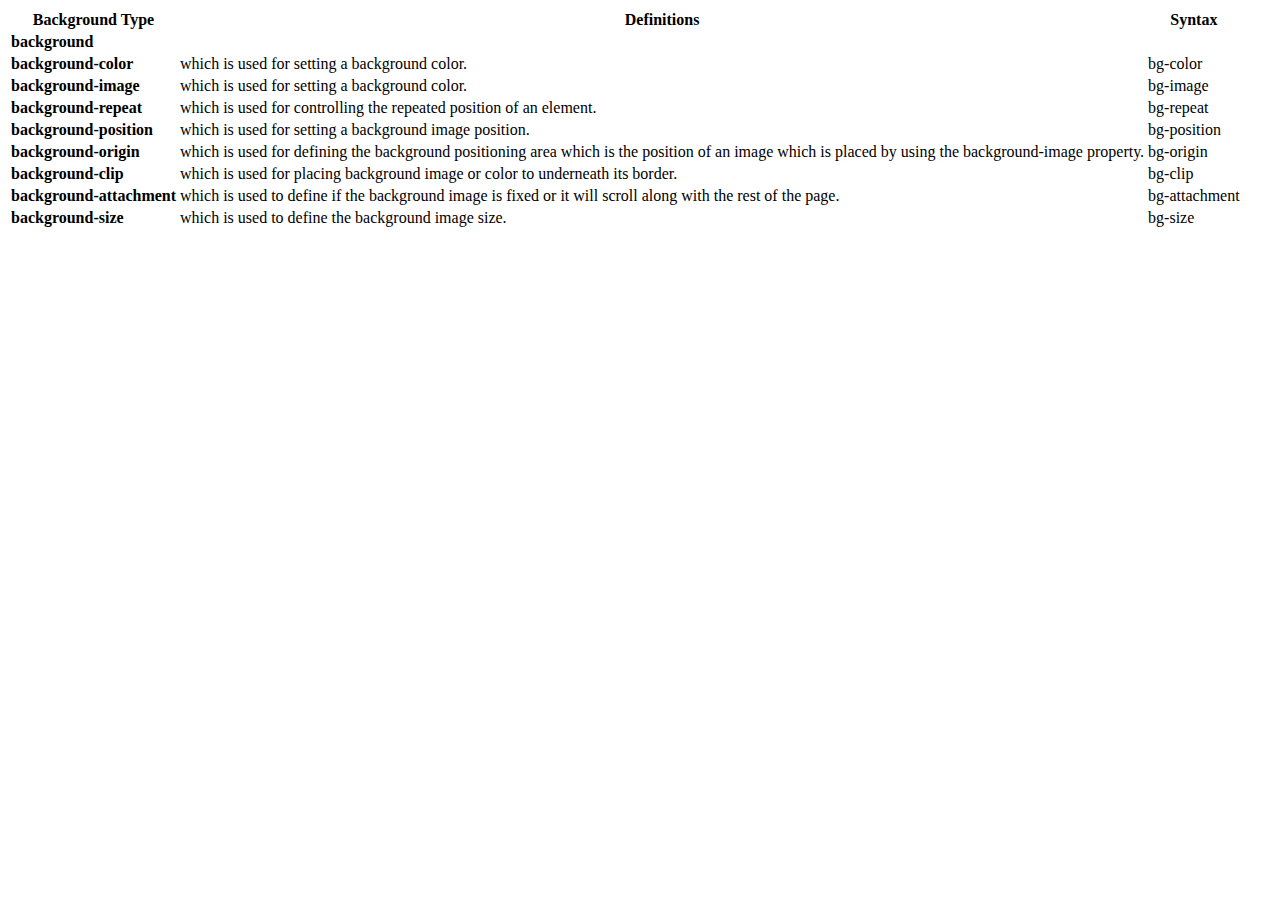
==== commit 804c1b55: "Padddings Table" ====
--- a/index.html
+++ b/index.html
@@ -1,66 +1,67 @@
 <!DOCTYPE html>
 <html lang="en">
-
 <head>
     <meta charset="UTF-8">
     <meta http-equiv="X-UA-Compatible" content="IE=edge">
     <meta name="viewport" content="width=device-width, initial-scale=1.0">
-    <title>Document</title>
+    <title>background</title>
 </head>
-
 <body>
     <table>
         <thead>
             <tr>
-                <th>Paddings</th>
-                <th>Definition</th>
+                <th>Background Type</th>
+                <th>Definitions</th>
+                <th>Syntax</th>
+
             </tr>
         </thead>
         <tbody>
             <tr>
-                <td><b>Padding</b></td>
-                <td>
-                    <ul>
-                        <li>shorthand property sets the padding area on all four sides of an element at once</li>
-                        <li>You can also name an independent padding for each side, as we will see reflected in the table</li>
-                        <li>The element’s padding can be used for computing the height and the width of an element. Generally, the width is equal to the width of the content area including the width of the padding area. For example, if the width of the element is “200px”, and the width of this element’s padding is “40px”, the final width will be “240px”. If you use the “border-box” value of the box-sizing property, this calculation can change.</li>
-                    </ul>
-                </td>
+                <td><b>background</b></td>
+                <td></td>
             </tr>
             <tr>
-                <td>
-                    <ul>
-                        <li><a href="#">padding-top</a></li>
-                    </ul>
-                </td>
-                <td>The padding-top property sets the padding space on the top of an element.</td>
+                <td><b>background-color</b></td>
+                <td>which is used for setting a background color.</td>
+                <td>bg-color</td>
             </tr>
             <tr>
-                <td>
-                    <ul>
-                        <li><a href="#">padding-botton</a></li>
-                    </ul>
-                </td>
-                <td>The padding-bottom property of an element sets the padding space on the bottom of an element. This means that it defines the area of space that the bottom of the element’s content needs.</td>
+                <td><b>background-image</b></td>
+                <td>which is used for setting a background color.</td>
+                <td>bg-image</td>
             </tr>
             <tr>
-                <td>
-                    <ul>
-                        <li><a href="#">padding-left</a></li>
-                    </ul>
-                </td>
-                <td>The padding-left CSS property sets the padding space on the left side of an element.</td>
+                <td><b>background-repeat</b></td>
+                <td>which is used for controlling the repeated position of an element.</td>
+                <td>bg-repeat</td>
             </tr>
             <tr>
-                <td>
-                    <ul>
-                        <li><a href="#">padding-right</a></li>
-                    </ul>
-                </td>
-                <td>The padding-right CSS property sets the padding space on the right side of an element.</td>
+                <td><b>background-position</b></td>
+                <td> which is used for setting a background image position.</td>
+                <td>bg-position</td>
+            </tr>
+            <tr>
+                <td><b>background-origin</b></td>
+                <td>which is used for defining the background positioning area which is the position of an image which is placed by using the background-image property.</td>
+                <td>bg-origin</td>
+            </tr>
+            <tr>
+                <td><b>background-clip</b></td>
+                <td> which is used for placing background image or color to underneath its border.</td>
+                <td>bg-clip</td>
+            </tr>
+            <tr>
+                <td><b>background-attachment</b></td>
+                <td>which is used to define if the background image is fixed or it will scroll along with the rest of the page.</td>
+                <td>bg-attachment</td>
+            </tr>
+            <tr>
+                <td><b>background-size</b></td>
+                <td> which is used to define the background image size.</td>
+                <td>bg-size</td>
             </tr>
         </tbody>
     </table>
 </body>
-
 </html>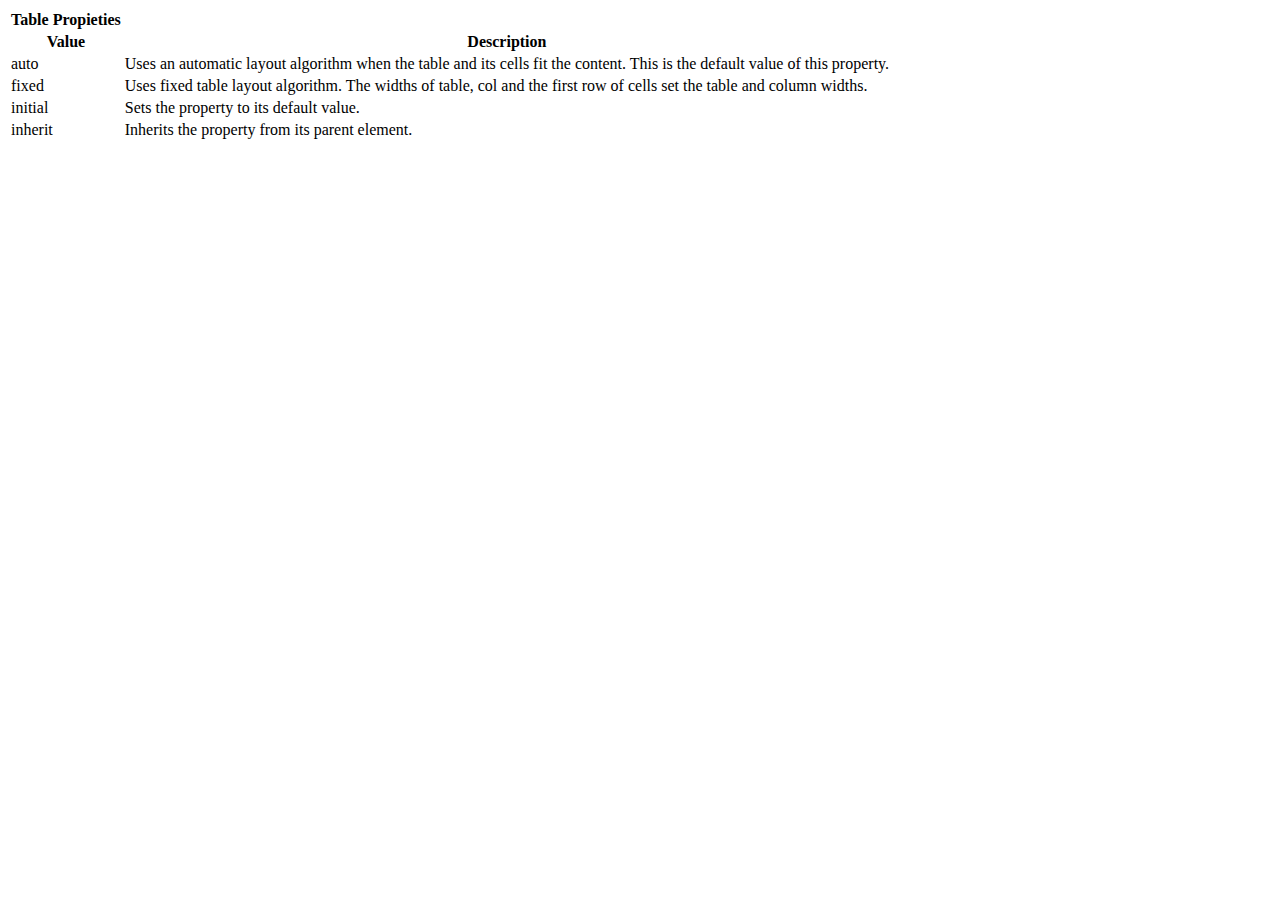
==== commit 20c580a7: "Tables Propieties" ====
--- a/index.html
+++ b/index.html
@@ -4,62 +4,36 @@
     <meta charset="UTF-8">
     <meta http-equiv="X-UA-Compatible" content="IE=edge">
     <meta name="viewport" content="width=device-width, initial-scale=1.0">
-    <title>background</title>
+    <title>Document</title>
 </head>
 <body>
     <table>
         <thead>
             <tr>
-                <th>Background Type</th>
-                <th>Definitions</th>
-                <th>Syntax</th>
+                <th>Table Propieties</th>
 
             </tr>
         </thead>
         <tbody>
             <tr>
-                <td><b>background</b></td>
-                <td></td>
+                <th>Value</th>
+                <th>Description</th>
             </tr>
             <tr>
-                <td><b>background-color</b></td>
-                <td>which is used for setting a background color.</td>
-                <td>bg-color</td>
+                <td>auto</td>
+                <td>Uses an automatic layout algorithm when the table and its cells fit the content. This is the default value of this property.</td>
             </tr>
             <tr>
-                <td><b>background-image</b></td>
-                <td>which is used for setting a background color.</td>
-                <td>bg-image</td>
+                <td>fixed</td>
+                <td>Uses fixed table layout algorithm. The widths of table, col and the first row of cells set the table and column widths.</td>
             </tr>
             <tr>
-                <td><b>background-repeat</b></td>
-                <td>which is used for controlling the repeated position of an element.</td>
-                <td>bg-repeat</td>
+                <td>initial</td>
+                <td>Sets the property to its default value.</td>
             </tr>
             <tr>
-                <td><b>background-position</b></td>
-                <td> which is used for setting a background image position.</td>
-                <td>bg-position</td>
-            </tr>
-            <tr>
-                <td><b>background-origin</b></td>
-                <td>which is used for defining the background positioning area which is the position of an image which is placed by using the background-image property.</td>
-                <td>bg-origin</td>
-            </tr>
-            <tr>
-                <td><b>background-clip</b></td>
-                <td> which is used for placing background image or color to underneath its border.</td>
-                <td>bg-clip</td>
-            </tr>
-            <tr>
-                <td><b>background-attachment</b></td>
-                <td>which is used to define if the background image is fixed or it will scroll along with the rest of the page.</td>
-                <td>bg-attachment</td>
-            </tr>
-            <tr>
-                <td><b>background-size</b></td>
-                <td> which is used to define the background image size.</td>
-                <td>bg-size</td>
+                <td>inherit</td>
+                <td>Inherits the property from its parent element.</td>
             </tr>
         </tbody>
     </table>
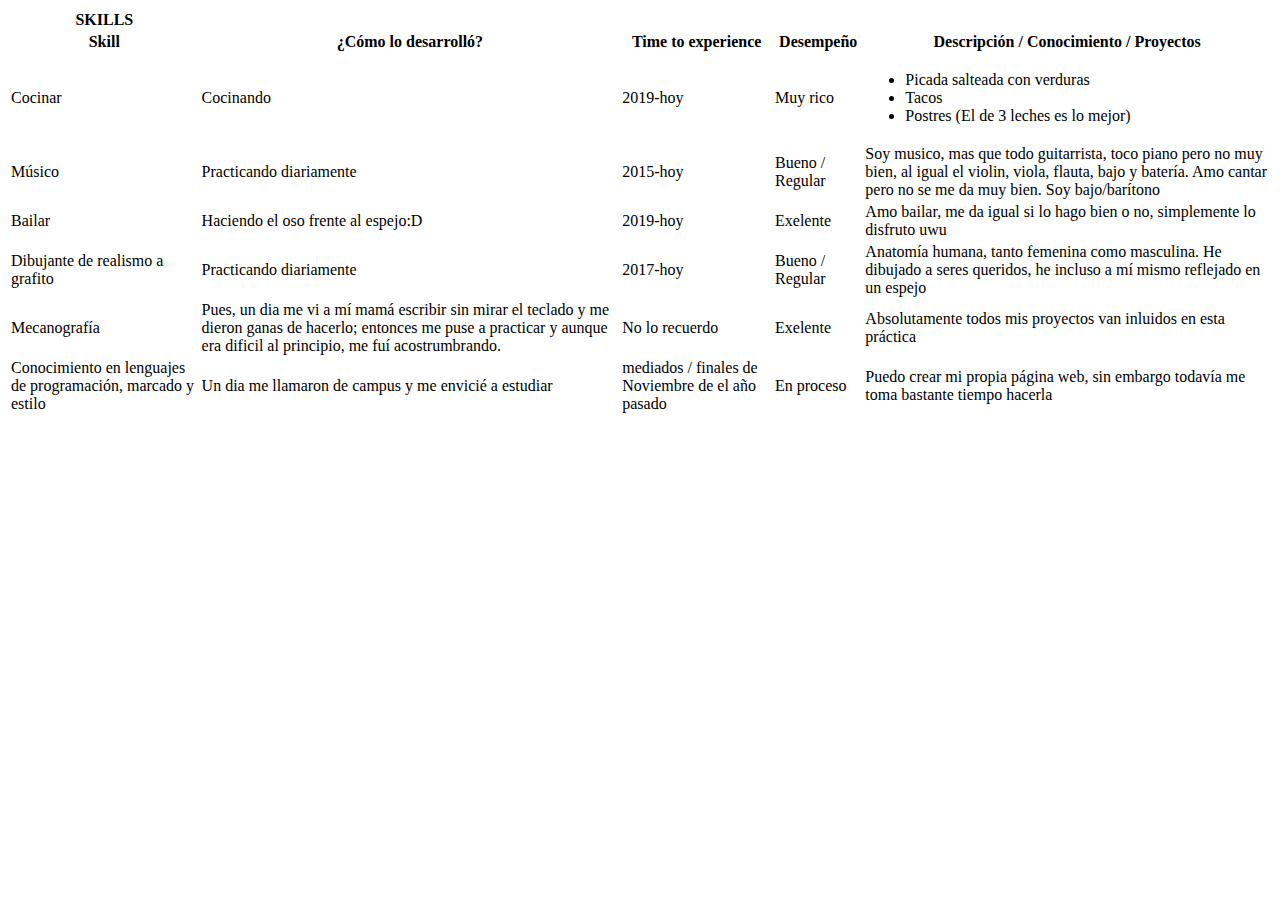
==== commit d368d5ad: "Skills Table" ====
--- a/index.html
+++ b/index.html
@@ -1,41 +1,78 @@
 <!DOCTYPE html>
 <html lang="en">
+
 <head>
     <meta charset="UTF-8">
     <meta http-equiv="X-UA-Compatible" content="IE=edge">
     <meta name="viewport" content="width=device-width, initial-scale=1.0">
     <title>Document</title>
 </head>
+
 <body>
     <table>
         <thead>
             <tr>
-                <th>Table Propieties</th>
-
+                <th>SKILLS</th>
             </tr>
         </thead>
         <tbody>
             <tr>
-                <th>Value</th>
-                <th>Description</th>
+                <th>Skill</th>
+                <th>¿Cómo lo desarrolló?</th>
+                <th>Time to experience</th>
+                <th>Desempeño</th>
+                <th>Descripción / Conocimiento / Proyectos</th>
             </tr>
             <tr>
-                <td>auto</td>
-                <td>Uses an automatic layout algorithm when the table and its cells fit the content. This is the default value of this property.</td>
+                <td>Cocinar</td>
+                <td>Cocinando</td>
+                <td>2019-hoy</td>
+                <td>Muy rico</td>
+                <td>
+                    <ul>
+                        <li>Picada salteada con verduras</li>
+                        <li>Tacos</li>
+                        <li>Postres (El de 3 leches es lo mejor)</li>
+                    </ul>
+                </td>
             </tr>
             <tr>
-                <td>fixed</td>
-                <td>Uses fixed table layout algorithm. The widths of table, col and the first row of cells set the table and column widths.</td>
+                <td>Músico</td>
+                <td>Practicando diariamente</td>
+                <td>2015-hoy</td>
+                <td>Bueno / Regular</td>
+                <td>Soy musico, mas que todo guitarrista, toco piano pero no muy bien, al igual el violin, viola, flauta, bajo y batería. Amo cantar pero no se me da muy bien. Soy bajo/barítono</td>
             </tr>
             <tr>
-                <td>initial</td>
-                <td>Sets the property to its default value.</td>
+                <td>Bailar</td>
+                <td>Haciendo el oso frente al espejo:D</td>
+                <td>2019-hoy</td>
+                <td>Exelente</td>
+                <td>Amo bailar, me da igual si lo hago bien o no, simplemente lo disfruto uwu</td>
             </tr>
             <tr>
-                <td>inherit</td>
-                <td>Inherits the property from its parent element.</td>
+                <td>Dibujante de realismo a grafito</td>
+                <td>Practicando diariamente</td>
+                <td>2017-hoy</td>
+                <td>Bueno / Regular</td>
+                <td>Anatomía humana, tanto femenina como masculina. He dibujado a seres queridos, he incluso a mí mismo reflejado en un espejo</td>
+            </tr>
+            <tr>
+                <td>Mecanografía</td>
+                <td>Pues, un dia me vi a mí mamá escribir sin mirar el teclado y me dieron ganas de hacerlo; entonces me puse a practicar y aunque era dificil al principio, me fuí acostrumbrando.</td>
+                <td>No lo recuerdo</td>
+                <td>Exelente</td>
+                <td>Absolutamente todos mis proyectos van inluidos en esta práctica</td>
+            </tr>
+            <tr>
+                <td>Conocimiento en lenguajes de programación, marcado y estilo</td>
+                <td>Un dia me llamaron de campus y me envicié a estudiar</td>
+                <td>mediados / finales de Noviembre de el año pasado</td>
+                <td>En proceso</td>
+                <td>Puedo crear mi propia página web, sin embargo todavía me toma bastante tiempo hacerla</td>
             </tr>
         </tbody>
     </table>
 </body>
+
 </html>